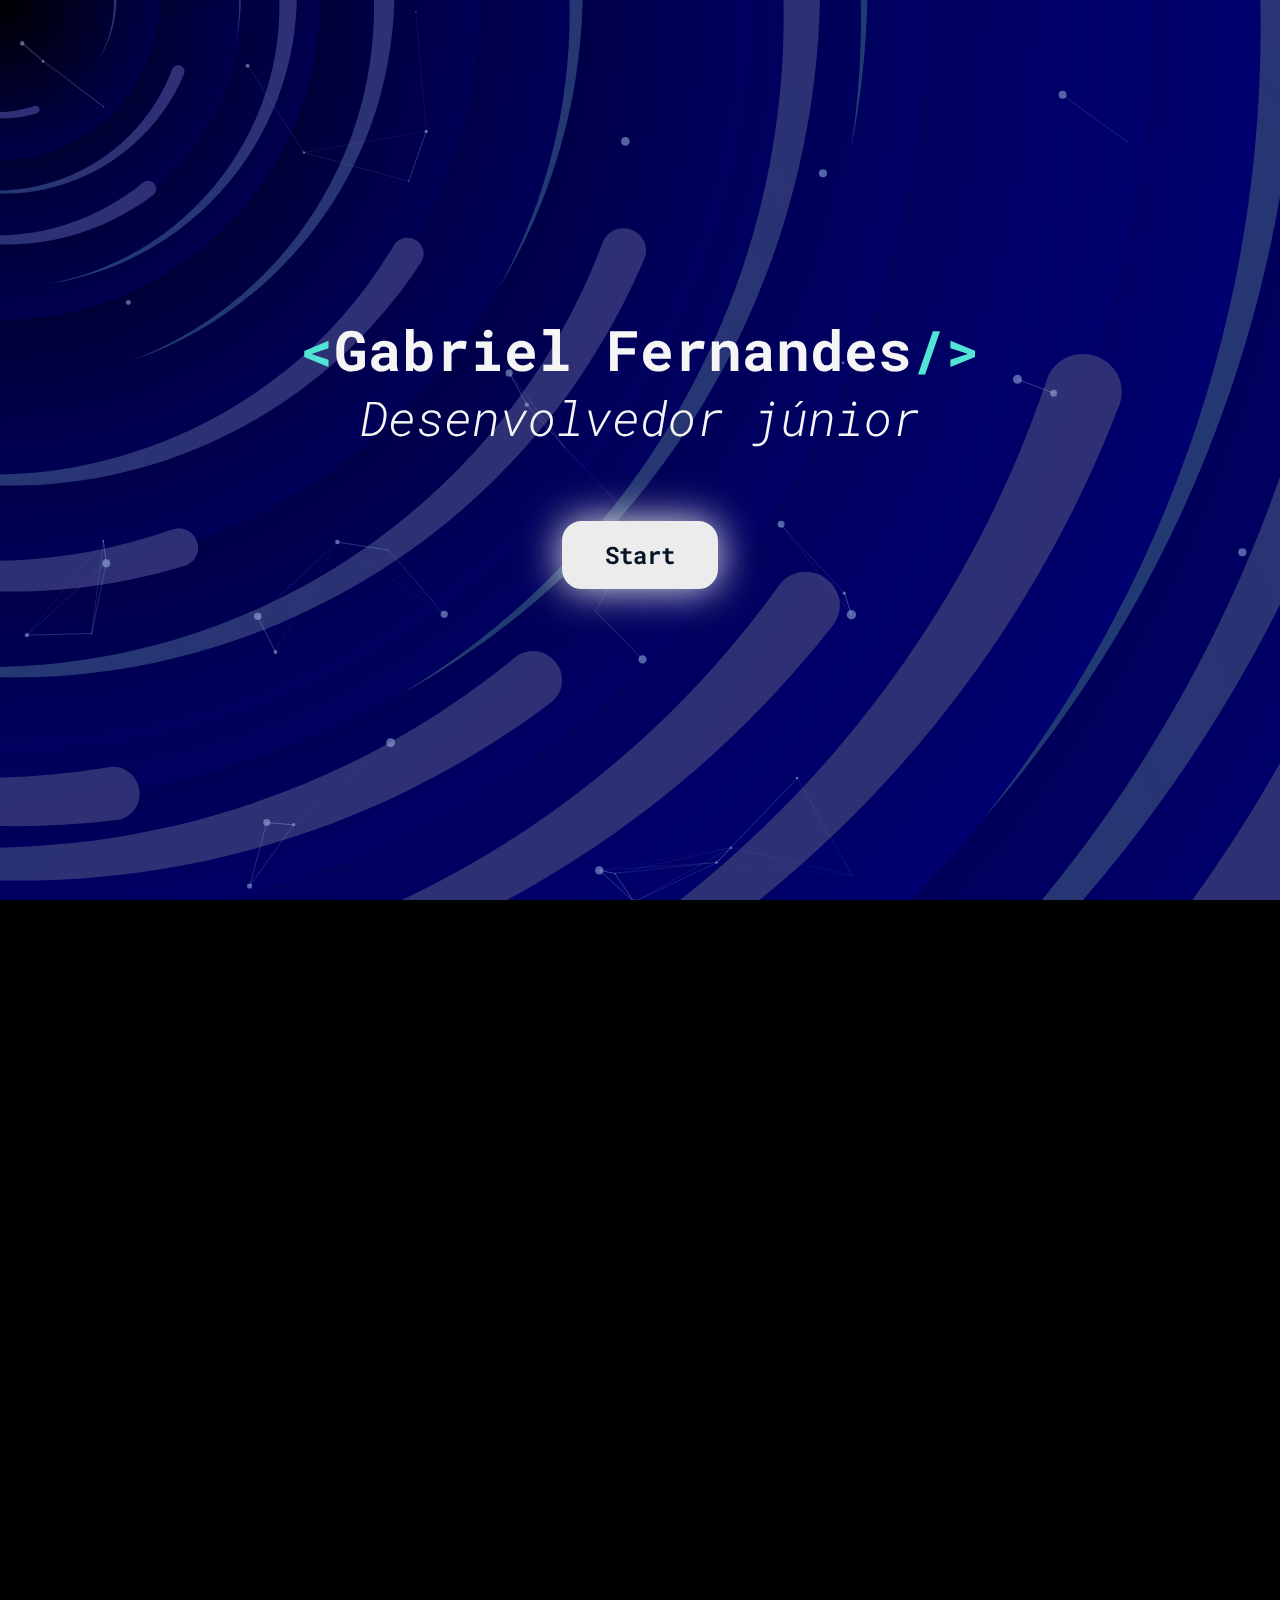
==== index.html @ 37429490 "Add files via upload" ====
<!DOCTYPE html>
<html lang="pt-BR">

<head>
  <meta charset="UTF-8" />
  <meta http-equiv="X-UA-Compatible" content="IE=edge" />
  <meta name="viewport" content="width=device-width, initial-scale=1.0" />
  <title>&lt;Gabriel /&gt;</title>

  <link rel="shortcut icon" href="./src/assets/img/me.svg" type="image/x-icon" />

  <link rel="stylesheet" href="https://cdnjs.cloudflare.com/ajax/libs/font-awesome/5.15.2/css/all.min.css"
    integrity="sha512-HK5fgLBL+xu6dm/Ii3z4xhlSUyZgTT9tuc/hSrtw6uzJOvgRr2a9jyxxT1ely+B+xFAmJKVSTbpM/CuL7qxO8w=="
    crossorigin="anonymous" />
  <link rel="preconnect" href="https://fonts.gstatic.com" />
  <link
    href="https://fonts.googleapis.com/css2?family=Roboto+Mono:ital,wght@0,100;0,200;0,300;0,400;0,500;0,600;0,700;1,100;1,200;1,300;1,400;1,500;1,600;1,700&display=swap"
    rel="stylesheet" />

  <script src="https://code.jquery.com/jquery-2.2.4.min.js"
    integrity="sha256-BbhdlvQf/xTY9gja0Dq3HiwQF8LaCRTXxZKRutelT44=" crossorigin="anonymous"></script>

  <link rel="stylesheet" href="src/css/style.css" />
  <link rel="stylesheet" href="src/css/menu.css" />
  <link rel="stylesheet" href="src/css/home.css" />
  <link rel="stylesheet" href="src/css/overview.css" />
  <link rel="stylesheet" href="src/css/projects.css" />
  <link rel="stylesheet" href="src/css/study.css" />
  <link rel="stylesheet" href="src/css/open-source.css" />
  <link rel="stylesheet" href="src/css/about.css" />
  <link rel="stylesheet" href="src/css/scroll.css" />
</head>

<body>
  <div id="particles-js"></div>

  <div class="navbar transform" id="navbar"></div>

  <div class="name-scroll transform" id="name-scroll">
    <a href="#home">
      <span class="light-green">&lt;</span>Gabriel Fernandes<span class="light-green">/&gt;</span>
    </a>
  </div>

  <a class="scroll-up hidden" href="#home" id="scroll-up">
    <i class="fas fa-chevron-up"></i>
  </a>

  <div class="menu hidden" id="menu">
    <ul>
      <li id="li-menu">
        <i class="fas fa-bars menu-icon"></i>
        <ul class="dropdown" aria-label="submenu" id="dropdown">
          <li>
            <a href="#home">Início<i class="fas fa-home"></i></a>
          </li>
          <li>
            <a href="#overview">Sobre<i class="fas fa-user-circle"></i></a>
          </li>
          <li>
            <a href="#projects">Projetos<i class="fas fa-code"></i></a>
          </li>
          <li>
            <a href="#study">Estudos<i class="fas fa-graduation-cap"></i></a>
          </li>
          <li>
            <a href="#open-source">OpenSource<i style="font-weight: bold;" class="fab fa-osi"></i></a>
          </li>
          <li>
            <a href="#about">Sobre<i class="fas fa-address-card"></i></a>
          </li>
        </ul>
      </li>
    </ul>
  </div>

  <div class="home" id="home">
    <div class="name">
      <span><span class="light-green">&lt;</span>Gabriel Fernandes<span class="light-green">/&gt;</span>
      </span>
      <span class="sub-name">Desenvolvedor <span>júnior</span></span>
    </div>

    <div class="start anime">
      <a href="#overview">
        <button><i class="fab fa-google-play"></i> Start</button>
      </a>
    </div>
  </div>

  <div class="overview" id="overview">
    <div class="title anime-opacity">
      <div class="typing typing-anime" id="typing-overview">
        <span class="white"> </span>
        <span class="magenta"></span>
        <span class="yellow">Gabriel.py</span>
      </div>
    </div>

    <div class="bar anime-opacity"></div>
    <div class="divider-overview anime-opacity"></div>

    <div class="rivaldo anime">
      <span class="chave-0">{</span>

      <span class="line">
        <span class="tab key">"nome"</span><span class="two-point">:</span>
        <span class="value">"Gabriel Fernandes"</span><span class="comma">,</span>
      </span>

      <span class="line">
        <span class="tab key">"estado"</span><span class="two-point">:</span>
        <span class="value">"Distrito Federal"</span><span class="comma">,</span>
      </span>

      <span class="line">
        <span class="tab key">"idade"</span><span class="two-point">:</span>
        <span class="number">23</span><span class="comma">,</span>
      </span>

      <span class="line">
        <span class="tab key">"email"</span><span class="two-point">:</span>
        <span class="value">"gabrielfernandes.dev@gmail.com"</span><span class="comma">,</span>
      </span>

      <span class="line">
        <span class="tab key">"github"</span><span class="two-point">:</span>
        <span class="value">"https://github.com/GabrielFernandesDEV"</span><span class="comma">,</span>
      </span>

      <!--  <span class="line">
                    <span class="tab key">"experiências"</span
                    ><span class="two-point">:</span>
                    <span class="value">"Estagiário FrontEnd - Inforplus"</span
                    ><span class="comma">,</span>
                  </span> -->

      <span class="line">
        <span class="tab key">"formação"</span><span class="two-point">:</span>
        <span class="value">"Ciencia da computação"</span><span class="comma">,</span>
      </span>

      <!--  <span class="line">
                    <span class="tab key">"medalhas_olimpíadas"</span
                    ><span class="two-point">:</span>
                    <span class="number">[</span>
                    <span class="value tooltip"
                      >"OBA"<span class="tooltiptext"
                        ><p>Olimpíada Brasileira de Astronomia e Astronáutica</p>
                        <p class="medal-gold">Dois Ouros</p></span
                      ></span
                    ><span class="comma">,</span>
                    <span class="value tooltip"
                      >"ONC"<span class="tooltiptext"
                        ><p>Olimpíada Nacional de Ciências</p>
                        <p class="medal-gold">Ouro</p></span
                      ></span
                    ><span class="comma">,</span>
                    <span class="value tooltip"
                      >"OIMSF"<span class="tooltiptext"
                        ><p>Olimpíada Internacional Matemática Sem Fronteiras</p>
                        <p class="medal-gold">Ouro</p></span
                      ></span
                    ><span class="comma">,</span>
                    <span class="value tooltip"
                      >"TDM"<span class="tooltiptext"
                        ><p>Tubarão de Matemática</p>
                        <p class="medal-silver">Prata</p></span
                      ></span> 

                    <span class="number">]</span><span class="comma">,</span>
                  </span> -->

      <span class="line">
        <span class="tab key">"stack"</span><span class="two-point">:</span>
        <span class="number">[</span>
        <span class="value">"HTML/CSS"</span><span class="comma">,</span>
        <span class="value">"JavaScript"</span><span class="comma">,</span>
        <span class="value">"Swift"</span>
        <span class="comma">,</span>
        <span class="value">"Swift UI"</span>
        <span class="comma">,</span>
        <span class="value">"Python"</span>
        <span class="number">]</span>
      </span>

      <span class="chave-1">}</span>
    </div>
  </div>

  <div class="projects" id="projects">
    <div class="divider anime-opacity">
      <span></span><span>
        <div class="title">
          <div class="typing typing-anime" id="typing-projects">
            $
            <div class="cd magenta">cd</div>
            <div class="yellow">Projetos</div>
          </div>
        </div>
      </span><span></span>
    </div>
  
    <div class="project projeto1 anime-opacity">
      <div class="article projeto1-progress">
        <div class="link">

          <a href="https://github.com/GabrielFernandesDEV" target="_blank" title="Ir para o repositório"><i
              class="fab fa-github"></i></a>
        </div>
        <div class="project-name">
          <span class="number">1.</span>Uber Clone
        </div>
        <div class="project-description">
          <ul>
            <li>
              <i class="fas fa-chevron-right"></i> Clone da Uber todas as suas funções
            </li>
            <li>
              <i class="fas fa-chevron-right"></i> Usando Firebase
            </li>
            <li>
              <div class="progress">
                <div class="progress-done" data-done="50"></div>
                <div class="progress-text">
                  <div>Swift</div>
                  <div class="percentage">50 <i class="fas fa-percentage"></i></div>
                </div>
              </div>

              <div class="progress">
                <div class="progress-done" data-done="25"></div>
                <div class="progress-text">
                  <div>SwiftUI</div>
                  <div class="percentage">25 <i class="fas fa-percentage"></i></div>
                </div>
              </div>
              <div class="progress">
                <div class="progress-done" data-done="25"></div>
                <div class="progress-text">
                  <div>Firebase</div>
                  <div class="percentage">25 <i class="fas fa-percentage"></i></div>
                </div>
              </div>

              
            </li>
          </ul>
        </div>
      </div>
      <div class="container">
        <a href="https://github.com/GabrielFernandesDEV" target="_blank" title="Ir para Projeto">
          <img src="./src/assets/img/uber.jpeg" alt="projeto1" />
          <img src="./src/assets/img/uber.jpeg" alt="projeto1" />
          <img src="./src/assets/img/uber.jpeg" alt="projeto1" />
        </a>
      </div>
    </div>

  
    <div class="divider anime-opacity">
      <span></span><span><i class="fas fa-code"></i></span><span></span>
    </div>

    <div class="project projeto2 anime-opacity">
      <div class="article projeto2-progress">
        <div class="link">
          <a href="https://github.com/GabrielFernandesDEV" target="_blank" title="Ir para o repositório"><i
              class="fab fa-github"></i></a> 
        </div>
        <div class="project-name">
          <span class="number">2.</span>Pokedex
        </div>
        <div class="project-description">
          <ul>
            <li>
              <i class="fas fa-chevron-right"></i> Pokedex Usando uma API externa
            </li>
            <li>
            <li>
              <div class="progress">
                <div class="progress-done" data-done="34"></div>
                <div class="progress-text">
                  <div>Swift</div>
                  <div class="percentage">34 <i class="fas fa-percentage"></i></div>
                </div>
              </div>

              <div class="progress">
                <div class="progress-done" data-done="33"></div>
                <div class="progress-text">
                  <div>SwiftUI</div>
                  <div class="percentage">33 <i class="fas fa-percentage"></i></div>
                </div>
              </div>

              <div class="progress">
                <div class="progress-done" data-done="32"></div>
                <div class="progress-text">
                  <div>API</div>
                  <div class="percentage">32 <i class="fas fa-percentage"></i></div>
                </div>
              </div>
            </li>
          </ul>
        </div>
      </div>

      <div class="container">
        <a href="https://github.com/GabrielFernandesDEV" target="_blank" title="Ir para projeto2"></a>
          <img src="./src/assets/img/Pokedex" alt="Pokedex" />
          <img src="./src/assets/img/Pokedex" alt="Pokedex" />
          <img src="./src/assets/img/Pokedex" alt="Pokedex" />
        </a>
      </div>
    </div>
<!--
    <div class="divider anime-opacity">
      <span></span><span><i class="fas fa-code"></i></span><span></span>
    </div>

    <div class="project gitdex anime-opacity">
      <div class="article gitdex-progress">
        <div class="link">
          <a href="https://gitdex.vercel.app" target="_blank" title="Ir para GitDex"><i
              class="fas fa-external-link-alt"></i></a>
          <a href="https://github.com/pedrorivald/gitdex" target="_blank" title="Ir para o repositório"><i
              class="fab fa-github"></i></a>
        </div>
        <div class="project-name">
          <span class="number">3.</span>GitDex 👨🏻‍💻
        </div>
        <div class="project-description anime-opacity">
          <ul>
            <li>
              <i class="fas fa-chevron-right"></i> Perfil de usuário com dados
              do GitHub
            </li>
            <li><i class="fas fa-chevron-right"></i> Angular</li>
            <li><i class="fas fa-chevron-right"></i> PWA</li>
            <li><i class="fas fa-chevron-right"></i> TypeScript</li>
            <li><i class="fas fa-chevron-right"></i> API GitHub</li>
            <li><i class="fas fa-chevron-right"></i> Gerador de QRCode</li>
            <li>
              <div class="progress">
                <div class="progress-done" data-done="49"></div>
                <div class="progress-text">
                  <div>TypeScript</div>
                  <div class="percentage">49 <i class="fas fa-percentage"></i></div>
                </div>
              </div>

              <div class="progress">
                <div class="progress-done" data-done="31"></div>
                <div class="progress-text">
                  <div>SCSS</div>
                  <div class="percentage">31 <i class="fas fa-percentage"></i></div>
                </div>
              </div>

              <div class="progress">
                <div class="progress-done" data-done="16"></div>
                <div class="progress-text">
                  <div>HTML</div>
                  <div class="percentage">16 <i class="fas fa-percentage"></i></div>
                </div>
              </div>
            </li>
          </ul>
        </div>
      </div>
      <div class="container">
        <a href="https://gitdex.vercel.app" target="_blank" title="Ir para GitDex">
          <img src="./src/assets/img/gitdex.png" alt="GitDex" />
          <img src="./src/assets/img/gitdex.png" alt="GitDex" />
          <img src="./src/assets/img/gitdex.png" alt="GitDex" />
        </a>
      </div>
    </div>
  </div> -->

  <div class="study" id="study">
    <div class="divider anime-opacity">
      <span></span><span>
        <div class="title">
          <div class="typing typing-anime" id="typing-study">
            $
            <div class="cd magenta">cd</div>
            <div class="yellow">Estudos</div>
          </div>
        </div>
      </span><span></span>
    </div>

    <div class="study-article anime">


      <div class="tech python tech-border">
        <div class="tech-title">Python</div>
        <div class="tech-description ">
          Meu foco em Python e <span>Inteligencia artificial</span>,acredito no potencia das ferramentas como
          <span>OpenCV</span> ,<span>ML</span>, <span>algorito de busca </span> e <span> mineracao de dados</span> entre
          outros
        </div>
        <div class="tech-logo">
          <img src="src/assets/img/python.png" class="Python"></i>
        </div>
      </div>


      <div class="tech JavaScript tech-border">
        <div class="tech-title">JavaScript</div>
        <div class="tech-description">
          Iniciei os estudos com o intuito de aprender sobre os <span>frameworks</span> <span>React</span> e
          <span>Node</span>
        </div>
        <div class="tech-logo">
          <img src="src/assets/img/JavaScript.ico" class="SwiftImg"></i>
        </div>
      </div>




      <div class="tech swift tech-border">
        <div class="tech-title">Swift</div>
        <div class="tech-description">
          Iniciei os estudos com o <span>com a linguagem</span> ao começo
          <span>2021</span>. Deste então já fiz diversos
          <span>projetos basicos</span> usando Swift.
        </div>
        <div class="tech-logo">
          <img src="src/assets/img/swift.png" class="SwiftImg"></i>
        </div>
      </div>





    </div>
  </div>

  <div class="open-source" id="open-source">
    <div class="divider anime-opacity">
      <span></span><span>
        <div class="title">
          <div class="typing typing-anime" id="typing-open-source">
            $
            <div class="cd magenta">cd</div>
            <div class="yellow">Open-Source</div>
          </div>
        </div>
      </span><span></span>
    </div>
<!--
    <div class="open-source-article anime">
              <div class="open-title">
                Fogo do Doom 🔥
              </div>
              <div class="open-content">
                <div class="fire">
                  <canvas id="fireCanvas"></canvas>
                  <a
                    class="btn"
                    href="https://pedrorivald.github.io/fire-rgb-canvas"
                    target="_blank"
                    title="Ir para Fogo do Doom RGB"
                  >
                    <div>Ver Projeto <i class="fas fa-external-link-alt"></i></div>
                  </a>
                </div>
                <div class="open-description">
                  Fogo do Doom foi um projeto em JavaScript inicialmente implementado
                  por
                  <a
                    href="https://www.youtube.com/channel/UCU5JicSrEM5A63jkJ2QvGYw"
                    target="_blank"
                    title="Ir para Filipe Deschamps"
                    >Filipe Deschamps</a
                  >. Após isso ele publicou um <a
                  href="https://www.youtube.com/watch?v=HCjDjsHPOco"
                  target="_blank"
                  title="Ir para o vídeo"
                  >vídeo</a
                > sobre as implementações da comunidade,
                    então fiz minha própria <a
                    href="https://github.com/pedrorivald/fire-rgb-canvas"
                    target="_blank"
                    title="Ir para projeto no Github"
                    >versão</a
                  > utilizando <span>Canvas</span> e adicionando
                    a funcionalidade de <span>RGB</span> ao fogo.
                </div>
              </div>
            </div>
          </div> -->

    <div class="about" id="about">
      <div class="divider anime-opacity">
        <span></span><span>
          <div class="title">
            <div class="typing typing-anime" id="typing-about">
              $
              <div class="cd magenta">cd</div>
              <div class="yellow">Sobre</div>
            </div>
          </div>
        </span><span></span>
      </div>


      <div class="about-article anime">
        <div class="about-contact">
          <div class="img">
            <img
              src="https://avatars.githubusercontent.com/u/49999537?s=400&u=ee005f04c8239649f82ceb31cb7aa837543f8ffb&v=4"
              alt="Gabriel" title="Gabriel" />
          </div>

          <div class="contacts">


            <div class="contact">
              <a href="https://api.whatsapp.com/send?phone=%2B5561994421470&text=" target="_blank"><i
                  class="fab fa-whatsapp"></i></a>
            </div>


            <div class="contact">
              <a href="mailto:gabrielfernandes.dev@gmail.com" target="_blank" title="Email"><i
                  class="fas fa-envelope"></i></a>
            </div>


            <div class="contact">
              <a href="https://www.linkedin.com/in/gabriel-fernandes-485308184/" title="LinkedIn" target="_blank"><i
                  class="fab fa-linkedin"></i></a>
            </div>


            <div class="contact">
              <a href="https://github.com/GabrielFernandesDEV" target="_blank" title="Github"><i
                  class="fab fa-github"></i></a>
            </div>

          </div>
        </div>
        <div class="about-text">
          <div class="text">
            <i class="fas fa-quote-left"></i> Em 2018 comecei no curso de
            <span>ciencia da computacao </span> , nesse
            momento obtive meu primeiro contato com <span>programação</span>
            gostei muito então me dedico diariamente
            aos estudos referentes a programação,usando as tecnologias
            <span>Swift</span> desenvolvimento Mobile Para Ios e <span>Python</span> para Inteligencia artificial.
            <i class="fas fa-quote-right"></i>
          </div>
        </div>
      </div>
    </div>

    <script src="src/js/particles.js"></script>
    <script src="src/js/app.js"></script>
    <script src="./src/js/scroll.js"></script>
    <script src="src/js/events.js"></script>
</body>

</html>
---- src/css/style.css ----
:root {
  --background-color: #071425; /*fundo da descriçao*/  
  --color-lightWhite: #f6f5f5;/*aprecentacao e contorno*/
  --color-black: #191622;
  --color-lightBlack: #4d4d4d;
  --color-white: #bfbfbf;
  --color-purple: #483c67;
  --color-purpleLight: #8d79ba;/*descriçao*/
  --color-red: #ff5555;
  --color-lightRed: #ff6e67;
  --color-whitescrollbar: #ececec;
  --color-LightBlue: #51e3d4;/*colchetes*/
  --color-lightwhite: #f6f5f5; /*letras*/
  --color-lightYellow: #eaf08d;
  --color-orange: #ffbb00; 
  --color-Lilas: #D480FE; /*start*/
  --color-lightMagenta: #ff92d0;
  --color-blue: #3ebbd1;
  --color-Projeto1: #ffffff;
  --color-projeto2:#ffcb05;

}

* {
  padding: 0;
  margin: 0;
  box-sizing: border-box;
  font-family: "Roboto Mono", monospace;
}

html {
  scroll-behavior: smooth;
  scrollbar-color: var(--color-whitescrollbar) #333333;
}

body {
  width: 100%;
  height: 100vh;
  background-color: #000000;
  background-image: url("data:image/svg+xml,<svg xmlns='http://www.w3.org/2000/svg' viewBox='0 0 2000 1500'><defs><radialGradient id='a' gradientUnits='objectBoundingBox'><stop offset='0' stop-color='%a'/><stop offset='1' stop-color='%23000088'/></radialGradient><linearGradient id='b' gradientUnits='userSpaceOnUse' x1='0' y1='750' x2='1550' y2='750'><stop offset='0' stop-color='%231e3c72'/><stop offset='1' stop-color='%232F2F75'/></linearGradient><path id='s' fill='url(%23b)' d='M1549.2 51.6c-5.4 99.1-20.2 197.6-44.2 293.6c-24.1 96-57.4 189.4-99.3 278.6c-41.9 89.2-92.4 174.1-150.3 253.3c-58 79.2-123.4 152.6-195.1 219c-71.7 66.4-149.6 125.8-232.2 177.2c-82.7 51.4-170.1 94.7-260.7 129.1c-90.6 34.4-184.4 60-279.5 76.3C192.6 1495 96.1 1502 0 1500c96.1-2.1 191.8-13.3 285.4-33.6c93.6-20.2 185-49.5 272.5-87.2c87.6-37.7 171.3-83.8 249.6-137.3c78.4-53.5 151.5-114.5 217.9-181.7c66.5-67.2 126.4-140.7 178.6-218.9c52.3-78.3 96.9-161.4 133-247.9c36.1-86.5 63.8-176.2 82.6-267.6c18.8-91.4 28.6-184.4 29.6-277.4c0.3-27.6 23.2-48.7 50.8-48.4s49.5 21.8 49.2 49.5c0 0.7 0 1.3-0.1 2L1549.2 51.6z'/><g id='g'><use href='%23s' transform='scale(0.12) rotate(60)'/><use href='%23s' transform='scale(0.2) rotate(10)'/><use href='%23s' transform='scale(0.25) rotate(40)'/><use href='%23s' transform='scale(0.3) rotate(-20)'/><use href='%23s' transform='scale(0.4) rotate(-30)'/><use href='%23s' transform='scale(0.5) rotate(20)'/><use href='%23s' transform='scale(0.6) rotate(60)'/><use href='%23s' transform='scale(0.7) rotate(10)'/><use href='%23s' transform='scale(0.835) rotate(-40)'/><use href='%23s' transform='scale(0.9) rotate(40)'/><use href='%23s' transform='scale(1.05) rotate(25)'/><use href='%23s' transform='scale(1.2) rotate(8)'/><use href='%23s' transform='scale(1.333) rotate(-60)'/><use href='%23s' transform='scale(1.45) rotate(-30)'/><use href='%23s' transform='scale(1.6) rotate(10)'/></g></defs><g ><g transform=''><circle fill='url(%23a)' r='3000'/><g opacity='0.5'><circle fill='url(%23a)' r='2000'/><circle fill='url(%23a)' r='1800'/><circle fill='url(%23a)' r='1700'/><circle fill='url(%23a)' r='1651'/><circle fill='url(%23a)' r='1450'/><circle fill='url(%23a)' r='1250'/><circle fill='url(%23a)' r='1175'/><circle fill='url(%23a)' r='900'/><circle fill='url(%23a)' r='750'/><circle fill='url(%23a)' r='500'/><circle fill='url(%23a)' r='380'/><circle fill='url(%23a)' r='250'/></g><g transform=''><use href='%23g' transform='rotate(10)'/><use href='%23g' transform='rotate(120)'/><use href='%23g' transform='rotate(240)'/></g><circle fill-opacity='0' fill='url(%23a)' r='3000'/></g></g></svg>");
  background-attachment: fixed;
  background-size: cover;
  cursor: url(../assets/img/dry-clean.png), auto;
}



body::-webkit-scrollbar {
  background-color: #333;
  width: 8px;
}

body::-webkit-scrollbar-thumb {
  border-radius: 10px;
  background-color: var(--color-whitescrollbar);
}

body::-webkit-scrollbar-thumb:hover {
  background-color: var(--color-Lilas);
}

#particles-js {
  position: fixed;
  width: 100%;
  height: 100%;
  z-index: -1;
 /* background-color: #070d59 */
  
  
  

}

.bar {
  width: 3px;
  height: 100%;
  background-color: var(--color-whitescrollbar);
  transition: all 0.3s;
}

.divider {
  display: flex;
  align-items: center;
  text-align: center;
  width: 75%;
  transition: all 0.3s;
}

.divider span {
  height: 3px;
}

.divider span:first-child,
.divider span:last-child {
  width: 50%;
  background-size: 100% 2px;
  background-repeat: no-repeat;
}

.divider span:first-child {
  background-image: linear-gradient(90deg, transparent, var(--color-whitescrollbar));
}

.divider span:nth-child(2) {
  display: flex;
  justify-content: center;
  align-items: center;
  color: var(--color-whitescrollbar);
  padding: 0px 10px 0px 10px;
}

.divider span:last-child {
  background-image: linear-gradient(90deg, var(--color-whitescrollbar), transparent);
}

.magenta {
  color: var(--color-Lilas);
}

.orange {
  color: var(--color-orange);
}

.white {
  color: var(--color-lightWhite);
}

.yellow {
  color: var( --color-lightwhite);
}

.light-green {
  color: var(--color-LightBlue);
}

.tooltip {
  position: relative;
  display: inline-block;
}

.tooltip .tooltiptext {
  visibility: hidden;
  background-color: var(--color-lightWhite);
  color: var(--background-color);
  text-align: center;
  border-radius: 6px;
  padding: 15px;
  position: absolute;
  z-index: 1;
  bottom: 125%;
  left: -150%;
  margin-left: -60px;
  opacity: 0;
  transition: opacity 0.3s;
  font-size: 1.3rem;
}

.tooltip .tooltiptext p {
  text-align: center;
}

.tooltip:hover .tooltiptext {
  visibility: visible;
  opacity: 1;
}

.progress {
	background-color: rgba(0, 0, 0, 0.4);
	border-radius: 20px;
	position: relative;
	margin: 10px 0;
	height: 20px;
	width: 100%;
}

.progress-done {
  position: absolute;
	border-radius: 20px;
	display: flex;
	align-items: center;
	justify-content: center;
	height: 100%;
	width: 100%;
	transition: 0.5s ease 0.3s;
}

.progress-text {
  position: absolute;
  width: 100%;
  padding-left: 15px;
  padding-right: 15px;
  font-size: 0.9rem;
  font-weight: bold;
  display: flex;
  justify-content: space-between;
}

@media screen and (max-width: 920px) {
  .tooltip .tooltiptext {
    left: 0%;
  }
}

@media screen and (max-width: 620px) {
  .tooltip .tooltiptext {
    font-size: 1rem;
  }
}

@media screen and (max-width: 420px) {
  .tooltip .tooltiptext {
    font-size: 0.9rem;
  }
}
---- src/css/menu.css ----
.menu {
  position: fixed;
  top: 2px;
  right: 15px;
  background: transparent;
  z-index: 100;
  transition: all 0.3s;
}

.menu ul {
  list-style: none;
}

.menu li {
  display: block;
  float: right;
  padding: 1rem;
  position: relative;
  text-decoration: none;
  transition-duration: 0.5s;
  cursor: pointer;
}

.menu-icon {
  font-size: 1.6rem;
  color: var(--color-whitescrollbar);
}

.menu-icon-click, .menu-icon:hover {
  color: var(--color-Lilas);
}
  
.menu ul li ul li a {
  width: 100%;
  height: 100%;
  color: var(--color-lightWhite);
  font-weight: bold;
  display: flex;
  justify-content: space-between;
  align-items: center;
  text-decoration: none;
}

.menu ul li ul li a i {
  color: var( --color-lightwhite);
}

.dropdown {
  background-color: var(--background-color);
  box-shadow: var(--color-black) 0px 3px 8px;
  border-radius: 15px;
  visibility: hidden;
  opacity: 0;
  min-width: 175px;
  position: absolute;
  margin-top: 1rem;
  right: 0;
  display: none;
}
.menu ul li ul li {
  width: 100%;
  height: 100%;
  text-align: center;
}

.menu ul li ul li:hover {
  border-radius: 15px;
  background-color: rgba(0, 0, 0, 0.2);
}

.menu ul li ul li:hover a i {
  color: var(--color-Lilas);
}

.dropdown-click {
  visibility: visible;
  opacity: 1;
  display: block;
}
---- src/css/home.css ----
.home {
  width: 100%;
  height: 100%;
  display: flex;
  flex-direction: column;
  justify-content: center;
  align-items: center;
}

.home .name {
  padding-bottom: 8vh;
  font-size: 3.5rem;
  font-weight: bold;
  color: var(--color-lightWhite);
  text-align: center;

  display: flex;
  flex-direction: column;

  overflow: hidden;
  white-space: nowrap;
  margin: 0 auto;
  animation: typing 3.5s steps(40, end);
}

.sub-name {
  font-weight: 300;
  font-size: 3rem;
  font-style: italic;
}

@keyframes typing {
  from {
    width: 0;
  }
  to {
    width: 100%;
  }
}

.home .start {
  background-color: none;
}

.home .start button {
  outline: none;
  border: none;
  padding: 15px 40px 15px 40px;
  font-size: 1.5rem;
  font-weight: bold;
  border-radius: 20px;
  cursor: pointer;
  border: 3px solid var(--color-whitescrollbar);
  transition: .5s;
  background-color: var(--color-whitescrollbar);
  box-shadow: 0 0 40px var(--color-whitescrollbar);
  color: var(--background-color);
}

.home .start button:hover {
  background-color: var(--color-Lilas);
  box-shadow: 0 0 40px var(--color-Lilas);
  border: 3px solid var(--color-Lilas);
}

.home .start button .fa-google-play {
  color: var(--color-Lilas);
}

.home .start button:hover .fa-google-play {
  color: var(--color-whitescrollbar);
}

.home .start button .fa-google-play {
  font-size: 1.1rem;
}

@media screen and (max-width: 720px) {
  .home .name {
    font-size: 2.8rem;
  }

  .sub-name {
    font-size: 2.2rem;
  }
}

@media screen and (max-width: 620px) {
  .home .name {
    font-size: 2.5rem;
  }

  .sub-name {
    font-size: 1.9rem;
  }

  .home .start button {
    padding: 12px 30px 12px 30px;
    font-size: 1.3rem;
  }
}

@media screen and (max-width: 420px) {
  .home .name {
    font-size: 2rem;
  }

  .sub-name {
    font-size: 1.6rem;
  }

  .home .start button {
    padding: 10px 25px 10px 25px;
    font-size: 1.1rem;
  }
}

@media screen and (max-width: 360px) {
  .home .name {
    font-size: 1.7rem;
  }

  .sub-name {
    font-size: 1.3rem;
  }

  .home .start button {
    padding: 8px 21px 8px 21px;
    font-size: 1rem;
  }
}
---- src/css/overview.css ----
.overview {
  overflow: hidden;
  width: 100%;
  height: 100%;
  padding: 0px 25px 0px 25px;
  display: flex;
  flex-direction: column;
  justify-content: center;
  align-items: center;
}

.overview .bar {
  height: 15vh;
}

.overview .title {
  width: 350px;
  padding: 15px 40px 15px 40px;
  background-color: var(--background-color);
  border-radius: 20px;
  font-size: 1.5rem;
  border: 3px solid var(--color-whitescrollbar);
  color: var(--color-lightWhite);
  font-weight: bold;
  transition: all 0.3s;
}

.rivaldo {
  border-radius: 40px;
  background-color: var(--background-color);
  box-shadow: var(--color-black) 0px 3px 8px;
  padding: 25px;
  display: flex;
  flex-direction: column;
  justify-content: space-around;
}

.rivaldo span {
  font-size: 1.4rem;
  font-weight: 500;
  padding: 5px 0px 5px 0px;
}

.chave-0 {
  color: var(--color-orange);
}

.chave-1 {
  color: var(--color-orange);
}
.rivaldo .line {
  padding-left: 30px;
}

.key {
  color: var(--color-purpleLight);
}

.two-point {
  color: var(--color-Lilas);
}

.value {
  color: var( --color-lightwhite);
}

.medal-gold {
  color: var(--color-orange);
}

.medal-silver {
  color: var(--color-lightBlack);
}

.overview .tooltip {
  text-decoration: underline;
}

.overview .tooltip:hover {
  color: var(--color-Lilas);
}

.comma {
  color: var(--color-lightWhite);
}

.number {
  color: var(--color-blue);
}

.divider-overview {
  background-color: var(--color-whitescrollbar);
  height: 3px;
  width: 100px;
  transition: all 0.3s;
}

@media screen and (max-width: 820px) {
  .rivaldo span {
    font-size: 1.2rem;
  }
}

@media screen and (max-width: 720px) {
  .rivaldo span {
    font-size: 1rem;
  }

  .overview .title {
    font-size: 1.3rem;
    width: 315px;
  }
}

@media screen and (max-width: 620px) {
  .rivaldo span {
    font-size: 0.9rem;
  }

  .overview .title {
    font-size: 1.1rem;
    width: 280px;
  }
}

@media screen and (max-width: 420px) {
  .rivaldo span {
    font-size: 0.8rem;
  }

  .overview .title {
    font-size: 1rem;
    width: 262px;
  }
}

@media screen and (max-width: 360px) {
  .rivaldo span {
    font-size: 0.7rem;
  }

  .overview .title {
    font-size: 0.9rem;
    width: 245px;
  }
}
---- src/css/projects.css ----
.projects {
  width: 100%;
  margin-top: 15vh;
  display: flex;
  flex-direction: column;
  justify-content: center;
  align-items: center;
}

.projects .title {
  width: 250px;
  display: flex;
  justify-content: flex-start;
  padding: 15px 30px 15px 30px;
  background-color: var(--background-color);
  border-radius: 20px;
  font-size: 1.5rem;
  border: 3px solid var(--color-whitescrollbar);
  color: var(--color-lightWhite);
  font-weight: bold;
}

.projects .title > div {
  width: 100%;
  display: flex;
}

.projects .title .cd {
  padding: 0px 10px 0px 10px;
}

.projects .project {
  width: 100%;
  height: 80%;
  display: flex;
  justify-content: space-evenly;
  align-items: center;
}

.article .link {
  position: absolute;
  align-self: flex-end;
}

.article .link a {
  text-decoration: none;
  color: var(--color-Lilas);
}

.article .link a:hover {
  text-decoration: none;
  color: var(--color-whitescrollbar);
}

.article .project-name {
  text-align: left;
  font-size: 1.5rem;
  color: var(--color-lightWhite);
  font-weight: bold;
  padding-bottom: 25px;
}

.article {
  display: flex;
  flex-direction: column;
  padding: 25px;
  background-color: var(--background-color);
  border-radius: 20px;
  box-shadow: var(--color-black) 0px 3px 8px;
  transition: .5s;
}

.article .project-description ul li i{
  color: var(--color-whitescrollbar);
}
/* sombra color  */
.projeto1 .article:hover {
  box-shadow: var( --color-lightwhite) 0px 3px 8px;
}

.projeto2 .article:hover {
  box-shadow: var(--color-projeto2) 0px 3px 8px;
}

.gitdex .article:hover {
  box-shadow: #183268 0px 3px 8px;
}

.projeto1 .progress-done { background: var(--color-lightwhite); }
.projeto2 .progress-done { background: var(--color-projeto2); }
.gitdex .progress-done { background: #183268; }

.projeto1 .progress-text .percentage, .projeto1 .progress-text .percentage i {
  color: var( --color-lightwhite);
}

.projeto2 .progress-text .percentage, .projeto2 .progress-text .percentage i {
  color: var(--color-projeto2);
}

.gitdex .progress-text .percentage, .gitdex .progress-text .percentage i {
  color: #355caf;
}

.projeto1 .progress-text { color: var(--background-color);}
.projeto2 .progress-text { color: var(--background-color); }
.gitdex .progress-text { color: var(--color-lightWhite); }

.article .project-name .number {
  color: var(--color-whitescrollbar);
}

.article .project-description ul li{
  list-style: none;
  color: var(--color-lightWhite);
  font-weight: 400;
  font-size: 1.2rem;
}

.project .container {
  position: relative;
  width: 360px;
  height: 640px;
  opacity: 0.8;
  transform: rotate(-30deg) skew(25deg) scale(.7);
  transition: 0.5s;
  border-radius: 15px;
  cursor: pointer;
}

.projeto1 .container {
  background: var( --color-Projeto1);
  box-shadow: 0 0 40px var( --color-Projeto1 );
}

.projeto2 .container {
  background: var(--color-projeto2);
  box-shadow: 0 0 40px var(--color-projeto2);
}

.gitdex .container {
  background: #183268;
  box-shadow: 0 0 40px #183268;
}

.container a {
  text-decoration: none;
}

.container img {
  position: absolute;
  width: 100%;
  transition: 0.5s;
  border-radius: 15px;
}

.container:hover img:nth-child(3) {
  transform: translate(60px, -60px);
  opacity: 1;
}

.container:hover img:nth-child(2) {
  transform: translate(40px, -40px);
  opacity: .75;
}

.container:hover img:nth-child(1) {
  transform: translate(20px, -20px);
  opacity: .5;
}

@media screen and (max-width: 1380px) {
  .project .container {
    transform: rotate(-30deg) skew(25deg) scale(.65) ;
  }
}

@media screen and (max-width: 1240px) {
  .project .container {
    transform: rotate(-30deg) skew(25deg) scale(.52);
  }

  .article {
    transform: scale(0.9);
  }
}

@media screen and (max-width: 1065px) {
  .project .container {
    transform: rotate(-30deg) skew(25deg) scale(.47);
  }

  .article {
    transform: scale(0.8);
  }
}

@media screen and (max-width: 1000px) { 
  .projects .project {
    flex-direction: column;
    justify-content: center;
    align-items: center;
  }

  .project .container {
    transform: rotate(-30deg) skew(25deg) scale(.75) translateX(-5%) translateY(5%);
  }

  .article {
    transform: scale(1) translateY(25%);
    padding-left: 40px;
    padding-right: 40px;
  }
}

@media screen and (max-width: 720px) {
  .projects .title {
    font-size: 1.3rem;
    width: 225px;
  }

  .project .container {
    transform: rotate(-30deg) skew(25deg) scale(.65) translateX(-5%) translateY(5%);
  }
}

@media screen and (max-width: 620px) {
  .projects .title {
    font-size: 1.1rem;
    width: 200px;
  }

  .project .container {
    transform: rotate(-30deg) skew(25deg) scale(.55) translateX(-5%) translateY(3%);
  }
}

@media screen and (max-width: 520px) {
  .project .container {
    transform: scale(.75) translateY(5%);
  }

  .article {
    transform: scale(0.9) translateY(25%);
    padding: 20px
  }

  .article .project-description ul li {
    font-size: 1rem;
  }

  .container:hover {
    transform: scale(.75) translateY(5%) translateX(-5%);
  }

  .container:hover img:nth-child(3) {
    transform: translate(45px, -45px);
    opacity: 1;
  }
  
  .container:hover img:nth-child(2) {
    transform: translate(30px, -30px);
    opacity: .75;
  }
  
  .container:hover img:nth-child(1) {
    transform: translate(15px, -15px);
    opacity: .5;
  }
}

@media screen and (max-width: 420px) {
  .projects .title {
    font-size: 1rem;
    width: 192px;
  }

  .article {
    transform: scale(0.9) translateY(20%);
  }

  .article .project-description ul li {
    font-size: 1rem;
  }
}

@media screen and (max-width: 360px) {
  .projects .title {
    font-size: 0.9rem;
    width: 180px;
  }
}
---- src/css/study.css ----
.study {
  overflow: hidden;
  width: 100%;
  margin-top: 15vh;
  display: flex;
  flex-direction: column;
  justify-content: space-between;
  align-items: center;
}

.study .divider {
  margin-top: 10vh;
}

.study .title {
  width: 230px;
  display: flex;
  justify-content: flex-start;
  padding: 15px 30px 15px 30px;
  background-color: var(--background-color);
  border-radius: 20px;
  font-size: 1.5rem;
  border: 3px solid var(--color-whitescrollbar);
  color: var(--color-lightWhite);
  font-weight: bold;
}

.study .title > div {
  width: 100%;
  display: flex;
}

.study .title .cd {
  padding: 0px 10px 0px 10px;
}

.study-article {
  margin-top: 12vh;
  height: 90%;
  width: 80%;
  display: flex;
  justify-content: space-around;
  padding: 30px;
  background-color: var(--background-color);
  border-radius: 40px;
  transition: .5s;
}

 
.study-article .tech-border.JavaScript,.swift {
  border-left: 2px solid var(--color-Lilas);
}

.study-article .tech {
  width: 50%;
  height: 100%;
  display: flex;
  flex-direction: column;
  justify-content: center;
  align-items: center;
  padding: 20px;
}

.tech .tech-title {
  font-size: 2rem;
  font-weight: bold;
  color: var(--color-lightWhite);
}

.tech-description {
  padding: 20px;
  color: var(--color-lightWhite);
  font-size: 1.3rem;
  font-weight: 400;
  text-align: center;
}

.tech-description i {
  color: var(--color-whitescrollbar);
}

.swift .tech-description span {
  color: #E54E39;
}

.python .tech-description span {
  color: #3878A9;
}
.JavaScript .tech-description span{
  color: yellow;

}

.tech-description span:hover, .node .tech-description span a:hover {
  color: #b19cd9;
}



@media screen and (max-width: 950px) {
  .study-article {
    flex-direction: column;
    justify-content: space-around;
    align-items: center;
  }

  .study-article .tech {
    width: 90%;
  }
  
  .study-article .tech-border.JavaScript,.swift {
    border-left: none;
    border-top: 2px solid var(--color-Lilas);
  }
}

@media screen and (max-width: 820px) {
  .study-article {
    height: 80%;
    width: 85%;
    flex-direction: column;
    align-items: space-around;
  }

  .tech-logo {
    font-size: 7rem;
  }
}

@media screen and (max-width: 720px) {
  .study .title {
    font-size: 1.3rem;
    width: 210px;
  }

  .tech-logo {
    font-size: 6rem;
  }
}

@media screen and (max-width: 620px) {
  .study .title {
    font-size: 1.1rem;
    width: 190px;
  }

  .tech-description {
    font-size: 1.2rem
  }

  .study-article .tech {
    width: 95%;
    padding: 20px 0px 20px 0px;
  }

  .tech-logo {
    font-size: 5rem;
  }
}

@media screen and (max-width: 420px) {
  .tech-description {
    font-size: 1.1rem;
    padding: 15px 0px 15px 0px;
  }

  .study .title {
    font-size: 1rem;
    width: 184px;
  }

  .study-article .tech {
    width: 100%;
    padding: 20px 0px 20px 0px;
  }
}

@media screen and (max-width: 360px) {
  .study .title {
    font-size: 0.9rem;
    width: 175px;
  }
}
---- src/css/open-source.css ----
.open-source {
  overflow: hidden;
  width: 100%;
  margin-top: 15vh;
  display: flex;
  flex-direction: column;
  justify-content: space-between;
  align-items: center;
}

.open-source .divider {
  margin-top: 10vh;
}

.open-source .title {
  width: 290px;
  display: flex;
  justify-content: flex-start;
  padding: 15px 30px 15px 30px;
  background-color: var(--background-color);
  border-radius: 20px;
  font-size: 1.5rem;
  border: 3px solid var(--color-whitescrollbar);
  color: var(--color-lightWhite);
  font-weight: bold;
}

.open-source .title > div {
  width: 100%;
  display: flex;
}

.open-source .title .cd {
  padding: 0px 10px 0px 10px;
}

.open-source-article {
  margin-top: 12vh;
  height: 90%;
  width: 80%;
  display: flex;
  flex-direction: column;
  align-items: center;
  padding: 30px;
  background-color: var(--background-color);
  border-radius: 40px;
  transition: 0.5s;
}

.open-title {
  width: 100%;
  display: flex;
  justify-content: center;
  align-items: center;
  font-size: 2rem;
  font-weight: bold;
  color: var(--color-lightWhite);
}

.open-content {
  display: flex;
  justify-content: center;
  align-items: center;
  padding: 20px;
}

.open-content .fire {
  display: flex;
  flex-direction: column;
  justify-content: center;
  align-items: center;
}

.fire .btn {
  text-decoration: none;
  cursor: url(../assets/img/fire.png), default !important;
}

.fire .btn div {
  color: var(--background-color);
  font-size: 1rem;
  font-weight: bold;
  display: flex;
  align-items: center;
  justify-content: center;
  padding: 15px;
  border-radius: 20px;
  background: linear-gradient(-90deg, #ee7752, #fcdb23);
  box-shadow: 0 0 25px #fcc923;
}

.fire .btn div i {
  padding-left: 8px;
}

.fire .btn div:hover {
  background: linear-gradient(-90deg, #fcdb23, #ee7752);
}

#fireCanvas {
  border-radius: 7px;
  display: block;
  margin: 25px;
  width: 240px;
  image-rendering: pixelated;
}

.open-description {
  text-align: center;
  font-size: 1.3rem;
  color: var(--color-lightWhite);
}

.open-description a {
  cursor: url(../assets/img/fire.png), default !important;
  color: #ee7752;
}

.open-description span {
  color: #ee7752;
}

.open-description span:hover, .open-description a:hover {
  color: var(---color-lightwhite);
}

@media screen and (max-width: 1060px) {
  .open-description {
    font-size: 1.2rem;
  }
}

@media screen and (max-width: 1000px) {
  .open-description {
    font-size: 1.1rem;
  }
}

@media screen and (max-width: 950px) {
  .open-content {
    flex-direction: column;
  }

  .open-source-article {
    flex-direction: column;
    justify-content: space-around;
    align-items: center;
  }

  .open-description {
    padding-top: 30px;
    width: 75%;
  }

  .open-title {
    font-size: 1.9rem;
  }
}

@media screen and (max-width: 820px) {
  .open-source-article {
    height: 80%;
    width: 85%;
    flex-direction: column;
    align-items: space-around;
  }

  .open-title {
    font-size: 1.7rem;
  }
}

@media screen and (max-width: 720px) {
  .open-source .title {
    font-size: 1.3rem;
    width: 264px;
  }

  .open-description {
    width: 85%;
  }
}

@media screen and (max-width: 620px) {
  .open-source .title {
    font-size: 1.1rem;
    width: 237px;
  }

  .open-description {
    font-size: 1rem;
    width: 100%;
  }

  .open-title {
    font-size: 1.5rem;
  }
}

@media screen and (max-width: 420px) {
  .open-source .title {
    font-size: 1rem;
    width: 220px;
  }

  .fire .btn div {
    font-size: 0.9;
    padding: 8px;
  }

  .open-description {
    font-size: 0.9rem;
    padding: 5px;
    padding-top: 25px;
  }

  #fireCanvas {
    width: 200px;
  }

  .open-title {
    font-size: 1.4rem;
  }
}

@media screen and (max-width: 360px) {
  .open-source .title {
    font-size: 0.9rem;
    width: 210px;
  }

  .open-description {
    font-size: 0.8rem;
    text-align: center;
  }

  .open-title {
    font-size: 1.3rem;
  }
}
---- src/css/about.css ----
.about {
  overflow: hidden;
  width: 100%;
  height: 100vh;
  margin-top: 15vh;
  display: flex;
  flex-direction: column;
  justify-content: space-around;
  align-items: center;
}

.about .title {
  width: 205px;
  display: flex;
  justify-content: flex-start;
  padding: 15px 30px 15px 30px;
  background-color: var(--background-color);
  border-radius: 20px;
  font-size: 1.5rem;
  border: 3px solid var(--color-whitescrollbar);
  color: var(--color-lightWhite);
  font-weight: bold;
}

.about .title > div {
  width: 100%;
  display: flex;
}

.about .title .cd {
  padding: 0px 10px 0px 10px;
}

.about-article {
  height: 60%;
  width: 80%;
  display: flex;
  justify-content: space-around;
  padding: 30px;
  background-color: var(--background-color);
  border-radius: 40px;
  transition: .5s;
}

.about-contact {
  width: 40%;
  display: flex;
  flex-direction: column;
  align-items: center;
  justify-content: center;
}

.about-contact .img {
  width: 50%;
}

.about-contact img {
  width: 100%;
  border: 3px solid var(--color-lightwhite);
  border-radius: 50%;
}

.about-contact img:hover {
  border: 3px solid var(--color-Lilas);
}

.about-contact .contacts {
  width: 80%;
  padding: 4px 0px 4px 0px;
  display: flex;
  justify-content: center;
  align-items: center;
  margin-top: 20px;
  background-color: var(--color-lightwhite);
  border-radius: 15px;
}

.contacts .contact { 
  display: flex;
  justify-content: center;
  align-items: center;
  padding: 4px;
}

.contacts .contact a {
  display: flex;
  justify-content: center;
  align-items: center;
  text-decoration: none;
  font-size: 2rem;
  color: var(--color-blue);
}

.contacts .contact a:hover i {
  color: var(--color-Lilas);
}

.about-text {
  width: 60%;
  display: flex;
  justify-content: center;
  align-items: center;
  padding: 40px;
}

.about-text .text {
  color: var(--color-lightwhite);
  font-size: 1.3rem;
  font-weight: 400;
  text-align: center;
}

.about-text .text i {
  color: var(--color-whitescrollbar);
}

.about-text .text span {
  color: var(--color-Lilas);
}

.about-text .text span:hover {
  color: #b19cd9;

}

.contact .fa-github {
  color: #333333;
}

.contact .fa-envelope {
  color: var(--color-red);
}

.contact .fa-linkedin {
  color: #2764AC;
}

.contact .fa-whatsapp{
  color:#74C859
}

@media screen and (max-width: 1000px) {
  .contacts {
    width: 100%;
  }

  .contacts .contact a {
    font-size: 1.8rem;
  }

  .contacts .contact a svg {
    width: 1.8rem;
    height: 1.8rem;
  }

  .about-text .text {
    font-size: 1.1rem;
  }
}

@media screen and (max-width: 820px) {
  .about-article {
    height: 80%;
    width: 85%;
    flex-direction: column;
    align-items: space-around;
  }

  .about-contact {
    width: 100%;
    padding: 10px;
  }

  .about-contact .img {
    display: flex;
    justify-content: center;
  }

  .about-contact img {
    width: 60%;
  }

  .about-text {
    width: 100%;
  }
}

@media screen and (max-width: 720px) {
  .about .title {
    font-size: 1.3rem;
    width: 190px;
  }
}

@media screen and (max-width: 620px) {
  .about .title {
    font-size: 1.1rem;
    width: 170px;
  }

  .about-text {
    padding: 5px 20px 20px 20px;
  }

  .contacts .contact a {
    font-size: 1.6rem;
  }

  .about-text .text {
    font-size: 1rem;
  }
}

@media screen and (max-width: 520px) {
  .contacts .contact a {
    font-size: 1.4rem;
  }

  .about-text .text {
    font-size: 0.9rem;
  }

  .about-contact .img {
    width: 75%;
  }

  .about-text {
    padding: 20px 10px 20px 10px;
  }
}

@media screen and (max-width: 420px) {
  .about .title {
    font-size: 1rem;
    width: 165px;
  }

  .contacts .contact a {
    font-size: 1.3rem;
  }

  .about-contact .img {
    width: 85%;
  }

  .about-text .text {
    font-size: 0.8rem;
  }
}

@media screen and (max-width: 360px) {
  .about .title {
    font-size: 0.9rem;
    width: 155px;
  }
}
---- src/css/scroll.css ----
.navbar {
  position: fixed;
  z-index: 10;
  height: 60px;
  width: 100%;
  background: rgba(10, 5, 24, 0.9);
  transition: all 0.4s;
}

.transform {
  transform: translateY(-150%);
}

.name-scroll {
  position: fixed;
  top: 15px;
  left: 20px;
  background: transparent;
  z-index: 100;
  font-size: 1.3rem;
  font-weight: bold;
  transition: all 0.4s;
}

.name-scroll a {
  color: var(--color-lightWhite);
  text-decoration: none;
}

.name-scroll span {
  padding: 0px 2px 0px 2px;
}

.hidden {
  opacity: 0;
}

.scroll .anime {
	opacity: 0;
  transform: translateX(-100vw);
}

.scroll .anime-init {
  opacity: 1;
  transform: translateX(0px);
  transition: 1s all ease;
}

.scroll .anime-opacity {
	opacity: 0;
}

.scroll .init-opacity {
  opacity: 1;
  transition: 1s all ease;
}

.scroll .typing-anime {
  animation: none;
	visibility: hidden;
}

.scroll .typing-init {
	visibility: visible;
  border: none;
	overflow: hidden;
  white-space: nowrap;
  animation: title-typing 2.5s steps(30, end);
}

@keyframes title-typing {
  from {
    border-right: .15em solid var(--color-lightWhite);
    width: 0px;
  }
  to {
    width: 200%;
  }
}

.scroll-up {
  text-decoration: none;
  position: fixed;
  z-index: 100;
  bottom: 20px;
  right: 20px;
  display: flex;
  justify-content: center;
  align-items: center;
  width: 30px;
  height: 30px;
  padding: 20px;
  border-radius: 50%;
  background-color: var(--color-whitescrollbar);
  transition: all 0.3s;
}

.scroll-up:hover {
  background-color: var(--color-lightWhite);
}

.scroll-up:hover i {
  color: var(--color-whitescrollbar);
}

.scroll-up i {
  font-size: 2rem;
  color: var(--background-color);
}
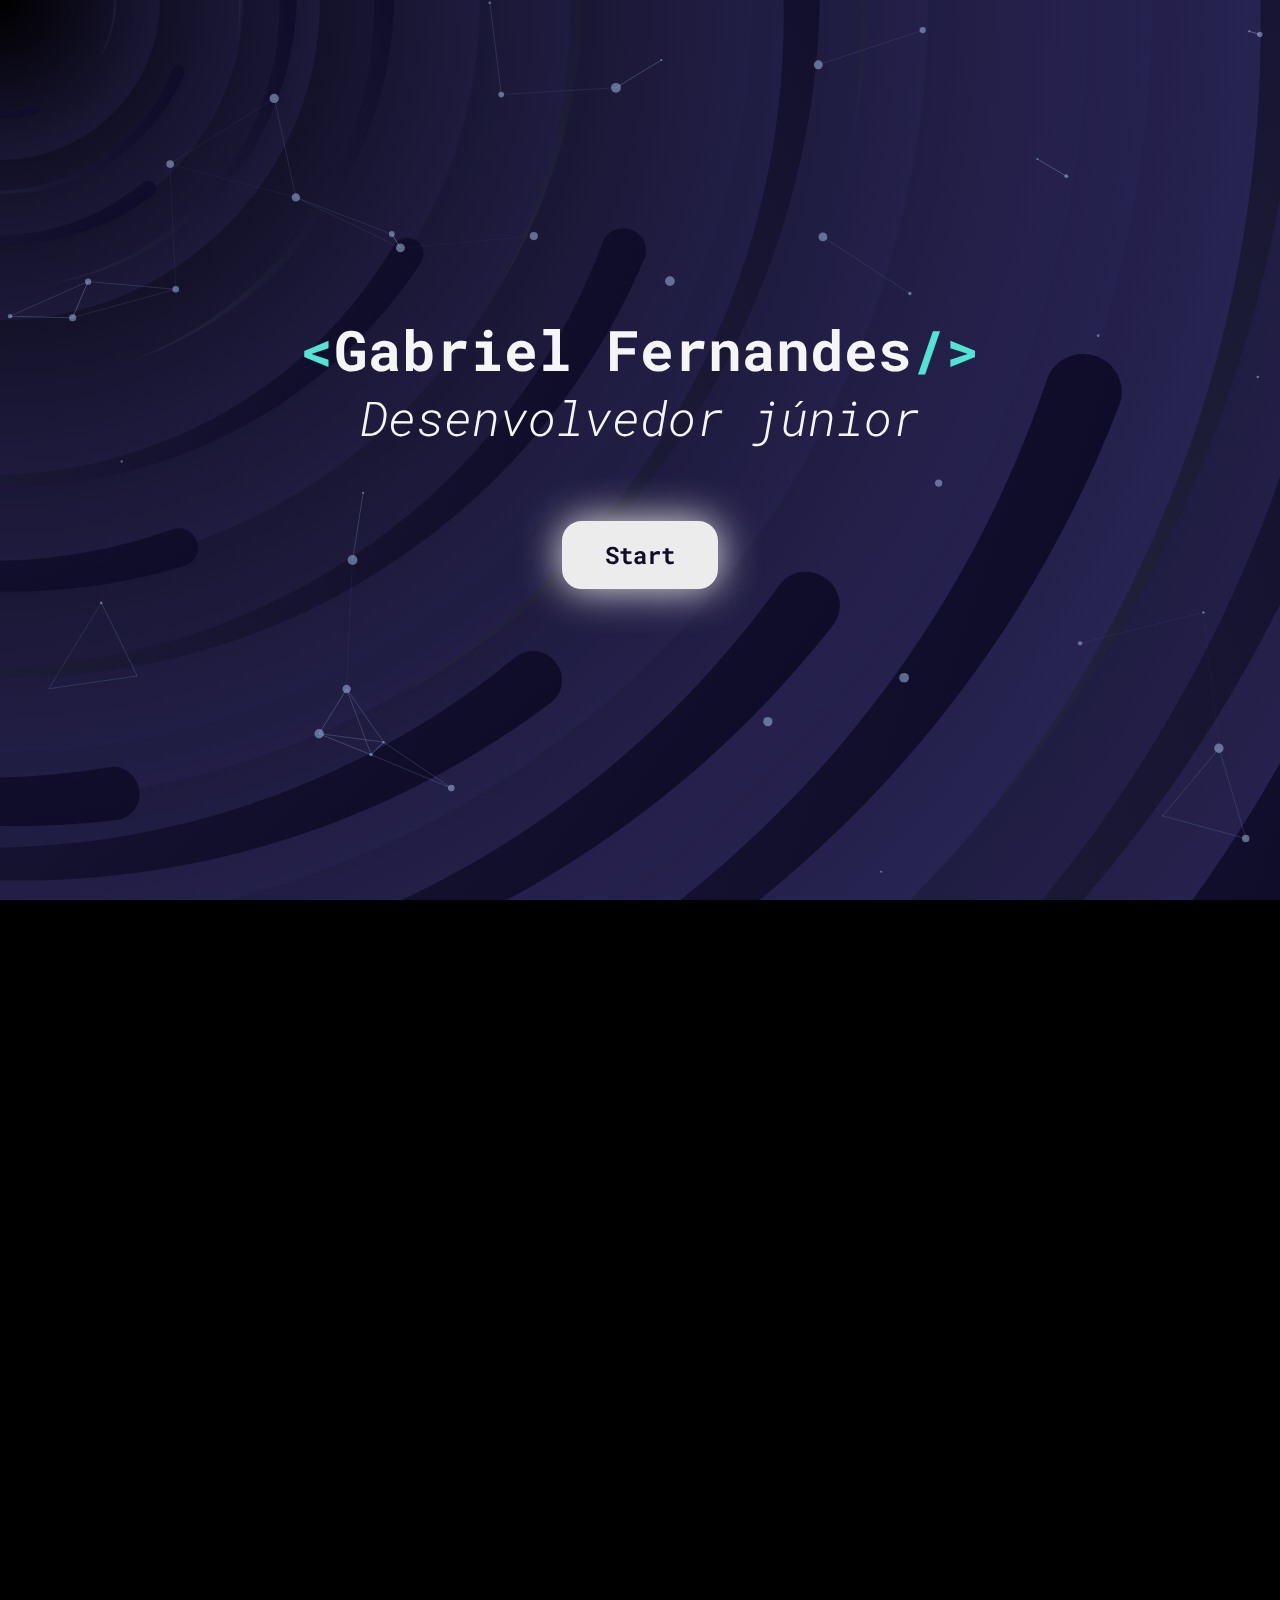
==== commit 9adc76fb: "Add files via upload" ====
--- a/index.html
+++ b/index.html
@@ -100,7 +100,7 @@
     <div class="bar anime-opacity"></div>
     <div class="divider-overview anime-opacity"></div>
 
-    <div class="rivaldo anime">
+    <div class="Gabriel anime">
       <span class="chave-0">{</span>
 
       <span class="line">
@@ -200,7 +200,7 @@
         </div>
       </span><span></span>
     </div>
-  
+
     <div class="project projeto1 anime-opacity">
       <div class="article projeto1-progress">
         <div class="link">
@@ -243,7 +243,7 @@
                 </div>
               </div>
 
-              
+
             </li>
           </ul>
         </div>
@@ -257,7 +257,7 @@
       </div>
     </div>
 
-  
+
     <div class="divider anime-opacity">
       <span></span><span><i class="fas fa-code"></i></span><span></span>
     </div>
@@ -266,7 +266,7 @@
       <div class="article projeto2-progress">
         <div class="link">
           <a href="https://github.com/GabrielFernandesDEV" target="_blank" title="Ir para o repositório"><i
-              class="fab fa-github"></i></a> 
+              class="fab fa-github"></i></a>
         </div>
         <div class="project-name">
           <span class="number">2.</span>Pokedex
@@ -308,13 +308,13 @@
 
       <div class="container">
         <a href="https://github.com/GabrielFernandesDEV" target="_blank" title="Ir para projeto2"></a>
-          <img src="./src/assets/img/Pokedex" alt="Pokedex" />
-          <img src="./src/assets/img/Pokedex" alt="Pokedex" />
-          <img src="./src/assets/img/Pokedex" alt="Pokedex" />
+        <img src="./src/assets/img/Pokedex" alt="Pokedex" />
+        <img src="./src/assets/img/Pokedex" alt="Pokedex" />
+        <img src="./src/assets/img/Pokedex" alt="Pokedex" />
         </a>
       </div>
     </div>
-<!--
+    <!--
     <div class="divider anime-opacity">
       <span></span><span><i class="fas fa-code"></i></span><span></span>
     </div>
@@ -379,81 +379,82 @@
     </div>
   </div> -->
 
-  <div class="study" id="study">
-    <div class="divider anime-opacity">
-      <span></span><span>
-        <div class="title">
-          <div class="typing typing-anime" id="typing-study">
-            $
-            <div class="cd magenta">cd</div>
-            <div class="yellow">Estudos</div>
-          </div>
-        </div>
-      </span><span></span>
-    </div>
-
-    <div class="study-article anime">
-
-
-      <div class="tech python tech-border">
-        <div class="tech-title">Python</div>
-        <div class="tech-description ">
-          Meu foco em Python e <span>Inteligencia artificial</span>,acredito no potencia das ferramentas como
-          <span>OpenCV</span> ,<span>ML</span>, <span>algorito de busca </span> e <span> mineracao de dados</span> entre
-          outros
-        </div>
-        <div class="tech-logo">
-          <img src="src/assets/img/python.png" class="Python"></i>
-        </div>
-      </div>
-
-
-      <div class="tech JavaScript tech-border">
-        <div class="tech-title">JavaScript</div>
-        <div class="tech-description">
-          Iniciei os estudos com o intuito de aprender sobre os <span>frameworks</span> <span>React</span> e
-          <span>Node</span>
-        </div>
-        <div class="tech-logo">
-          <img src="src/assets/img/JavaScript.ico" class="SwiftImg"></i>
-        </div>
-      </div>
-
-
-
-
-      <div class="tech swift tech-border">
-        <div class="tech-title">Swift</div>
-        <div class="tech-description">
-          Iniciei os estudos com o <span>com a linguagem</span> ao começo
-          <span>2021</span>. Deste então já fiz diversos
-          <span>projetos basicos</span> usando Swift.
-        </div>
-        <div class="tech-logo">
-          <img src="src/assets/img/swift.png" class="SwiftImg"></i>
-        </div>
-      </div>
-
-
-
-
-
-    </div>
-  </div>
-
-  <div class="open-source" id="open-source">
-    <div class="divider anime-opacity">
-      <span></span><span>
-        <div class="title">
-          <div class="typing typing-anime" id="typing-open-source">
-            $
-            <div class="cd magenta">cd</div>
-            <div class="yellow">Open-Source</div>
-          </div>
-        </div>
-      </span><span></span>
-    </div>
-<!--
+    <div class="study" id="study">
+      <div class="divider anime-opacity">
+        <span></span><span>
+          <div class="title">
+            <div class="typing typing-anime" id="typing-study">
+              $
+              <div class="cd magenta">cd</div>
+              <div class="yellow">Estudos</div>
+            </div>
+          </div>
+        </span><span></span>
+      </div>
+
+      <div class="study-article anime">
+
+
+        <div class="tech python tech-border">
+          <div class="tech-title">Python</div>
+          <div class="tech-description ">
+            Meu foco em Python e <span>Inteligencia artificial</span>,acredito no potencia das ferramentas como
+            <span>OpenCV</span> ,<span>ML</span>, <span>algorito de busca </span> e <span> mineracao de dados</span>
+            entre
+            outros
+          </div>
+          <div class="tech-logo">
+            <img src="src/assets/img/python.png" class="Python"></i>
+          </div>
+        </div>
+
+
+        <div class="tech JavaScript tech-border">
+          <div class="tech-title">JavaScript</div>
+          <div class="tech-description">
+            Iniciei os estudos com o intuito de aprender sobre os <span>frameworks</span> <span>React</span> e
+            <span>Node</span>
+          </div>
+          <div class="tech-logo">
+            <img src="src/assets/img/JavaScript.ico" class="SwiftImg"></i>
+          </div>
+        </div>
+
+
+
+
+        <div class="tech swift tech-border">
+          <div class="tech-title">Swift</div>
+          <div class="tech-description">
+            Iniciei os estudos com o <span>com a linguagem</span> ao começo
+            <span>2021</span>. Deste então já fiz diversos
+            <span>projetos basicos</span> usando Swift.
+          </div>
+          <div class="tech-logo">
+            <img src="src/assets/img/swift.png" class="SwiftImg"></i>
+          </div>
+        </div>
+
+
+
+
+
+      </div>
+    </div>
+
+    <div class="open-source" id="open-source">
+      <div class="divider anime-opacity">
+        <span></span><span>
+          <div class="title">
+            <div class="typing typing-anime" id="typing-open-source">
+              $
+              <div class="cd magenta">cd</div>
+              <div class="yellow">Open-Source</div>
+            </div>
+          </div>
+        </span><span></span>
+      </div>
+      <!--
     <div class="open-source-article anime">
               <div class="open-title">
                 Fogo do Doom 🔥
@@ -496,74 +497,74 @@
             </div>
           </div> -->
 
-    <div class="about" id="about">
-      <div class="divider anime-opacity">
-        <span></span><span>
-          <div class="title">
-            <div class="typing typing-anime" id="typing-about">
-              $
-              <div class="cd magenta">cd</div>
-              <div class="yellow">Sobre</div>
-            </div>
-          </div>
-        </span><span></span>
-      </div>
-
-
-      <div class="about-article anime">
-        <div class="about-contact">
-          <div class="img">
-            <img
-              src="https://avatars.githubusercontent.com/u/49999537?s=400&u=ee005f04c8239649f82ceb31cb7aa837543f8ffb&v=4"
-              alt="Gabriel" title="Gabriel" />
-          </div>
-
-          <div class="contacts">
-
-
-            <div class="contact">
-              <a href="https://api.whatsapp.com/send?phone=%2B5561994421470&text=" target="_blank"><i
-                  class="fab fa-whatsapp"></i></a>
-            </div>
-
-
-            <div class="contact">
-              <a href="mailto:gabrielfernandes.dev@gmail.com" target="_blank" title="Email"><i
-                  class="fas fa-envelope"></i></a>
-            </div>
-
-
-            <div class="contact">
-              <a href="https://www.linkedin.com/in/gabriel-fernandes-485308184/" title="LinkedIn" target="_blank"><i
-                  class="fab fa-linkedin"></i></a>
-            </div>
-
-
-            <div class="contact">
-              <a href="https://github.com/GabrielFernandesDEV" target="_blank" title="Github"><i
-                  class="fab fa-github"></i></a>
-            </div>
-
-          </div>
-        </div>
-        <div class="about-text">
-          <div class="text">
-            <i class="fas fa-quote-left"></i> Em 2018 comecei no curso de
-            <span>ciencia da computacao </span> , nesse
-            momento obtive meu primeiro contato com <span>programação</span>
-            gostei muito então me dedico diariamente
-            aos estudos referentes a programação,usando as tecnologias
-            <span>Swift</span> desenvolvimento Mobile Para Ios e <span>Python</span> para Inteligencia artificial.
-            <i class="fas fa-quote-right"></i>
-          </div>
-        </div>
-      </div>
-    </div>
-
-    <script src="src/js/particles.js"></script>
-    <script src="src/js/app.js"></script>
-    <script src="./src/js/scroll.js"></script>
-    <script src="src/js/events.js"></script>
+      <div class="about" id="about">
+        <div class="divider anime-opacity">
+          <span></span><span>
+            <div class="title">
+              <div class="typing typing-anime" id="typing-about">
+                $
+                <div class="cd magenta">cd</div>
+                <div class="yellow">Sobre</div>
+              </div>
+            </div>
+          </span><span></span>
+        </div>
+
+
+        <div class="about-article anime">
+          <div class="about-contact">
+            <div class="img">
+              <img
+                src="https://avatars.githubusercontent.com/u/49999537?s=400&u=ee005f04c8239649f82ceb31cb7aa837543f8ffb&v=4"
+                alt="Gabriel" title="Gabriel" />
+            </div>
+
+            <div class="contacts">
+
+
+              <div class="contact">
+                <a href="https://api.whatsapp.com/send?phone=%2B5561994421470&text=" target="_blank"><i
+                    class="fab fa-whatsapp"></i></a>
+              </div>
+
+
+              <div class="contact">
+                <a href="mailto:gabrielfernandes.dev@gmail.com" target="_blank" title="Email"><i
+                    class="fas fa-envelope"></i></a>
+              </div>
+
+
+              <div class="contact">
+                <a href="https://www.linkedin.com/in/gabriel-fernandes-485308184/" title="LinkedIn" target="_blank"><i
+                    class="fab fa-linkedin"></i></a>
+              </div>
+
+
+              <div class="contact">
+                <a href="https://github.com/GabrielFernandesDEV" target="_blank" title="Github"><i
+                    class="fab fa-github"></i></a>
+              </div>
+
+            </div>
+          </div>
+          <div class="about-text">
+            <div class="text">
+              <i class="fas fa-quote-left"></i> Em 2018 comecei no curso de
+              <span>ciencia da computacao </span> , nesse
+              momento obtive meu primeiro contato com <span>programação</span>
+              gostei muito então me dedico diariamente
+              aos estudos referentes a programação,usando as tecnologias
+              <span>Swift</span> desenvolvimento Mobile Para Ios e <span>Python</span> para Inteligencia artificial.
+              <i class="fas fa-quote-right"></i>
+            </div>
+          </div>
+        </div>
+      </div>
+
+      <script src="src/js/particles.js"></script>
+      <script src="src/js/app.js"></script>
+      <script src="./src/js/scroll.js"></script>
+      <script src="src/js/events.js"></script>
 </body>
 
 </html>--- a/src/css/style.css
+++ b/src/css/style.css
@@ -1,5 +1,5 @@
 :root {
-  --background-color: #071425; /*fundo da descriçao*/  
+  --background-color: #0f0c29; /*fundo da descriçao*/  
   --color-lightWhite: #f6f5f5;/*aprecentacao e contorno*/
   --color-black: #191622;
   --color-lightBlack: #4d4d4d;
@@ -16,7 +16,7 @@
   --color-Lilas: #D480FE; /*start*/
   --color-lightMagenta: #ff92d0;
   --color-blue: #3ebbd1;
-  --color-Projeto1: #ffffff;
+  --color-Projeto1: #fffafa;
   --color-projeto2:#ffcb05;
 
 }
@@ -37,7 +37,7 @@
   width: 100%;
   height: 100vh;
   background-color: #000000;
-  background-image: url("data:image/svg+xml,<svg xmlns='http://www.w3.org/2000/svg' viewBox='0 0 2000 1500'><defs><radialGradient id='a' gradientUnits='objectBoundingBox'><stop offset='0' stop-color='%a'/><stop offset='1' stop-color='%23000088'/></radialGradient><linearGradient id='b' gradientUnits='userSpaceOnUse' x1='0' y1='750' x2='1550' y2='750'><stop offset='0' stop-color='%231e3c72'/><stop offset='1' stop-color='%232F2F75'/></linearGradient><path id='s' fill='url(%23b)' d='M1549.2 51.6c-5.4 99.1-20.2 197.6-44.2 293.6c-24.1 96-57.4 189.4-99.3 278.6c-41.9 89.2-92.4 174.1-150.3 253.3c-58 79.2-123.4 152.6-195.1 219c-71.7 66.4-149.6 125.8-232.2 177.2c-82.7 51.4-170.1 94.7-260.7 129.1c-90.6 34.4-184.4 60-279.5 76.3C192.6 1495 96.1 1502 0 1500c96.1-2.1 191.8-13.3 285.4-33.6c93.6-20.2 185-49.5 272.5-87.2c87.6-37.7 171.3-83.8 249.6-137.3c78.4-53.5 151.5-114.5 217.9-181.7c66.5-67.2 126.4-140.7 178.6-218.9c52.3-78.3 96.9-161.4 133-247.9c36.1-86.5 63.8-176.2 82.6-267.6c18.8-91.4 28.6-184.4 29.6-277.4c0.3-27.6 23.2-48.7 50.8-48.4s49.5 21.8 49.2 49.5c0 0.7 0 1.3-0.1 2L1549.2 51.6z'/><g id='g'><use href='%23s' transform='scale(0.12) rotate(60)'/><use href='%23s' transform='scale(0.2) rotate(10)'/><use href='%23s' transform='scale(0.25) rotate(40)'/><use href='%23s' transform='scale(0.3) rotate(-20)'/><use href='%23s' transform='scale(0.4) rotate(-30)'/><use href='%23s' transform='scale(0.5) rotate(20)'/><use href='%23s' transform='scale(0.6) rotate(60)'/><use href='%23s' transform='scale(0.7) rotate(10)'/><use href='%23s' transform='scale(0.835) rotate(-40)'/><use href='%23s' transform='scale(0.9) rotate(40)'/><use href='%23s' transform='scale(1.05) rotate(25)'/><use href='%23s' transform='scale(1.2) rotate(8)'/><use href='%23s' transform='scale(1.333) rotate(-60)'/><use href='%23s' transform='scale(1.45) rotate(-30)'/><use href='%23s' transform='scale(1.6) rotate(10)'/></g></defs><g ><g transform=''><circle fill='url(%23a)' r='3000'/><g opacity='0.5'><circle fill='url(%23a)' r='2000'/><circle fill='url(%23a)' r='1800'/><circle fill='url(%23a)' r='1700'/><circle fill='url(%23a)' r='1651'/><circle fill='url(%23a)' r='1450'/><circle fill='url(%23a)' r='1250'/><circle fill='url(%23a)' r='1175'/><circle fill='url(%23a)' r='900'/><circle fill='url(%23a)' r='750'/><circle fill='url(%23a)' r='500'/><circle fill='url(%23a)' r='380'/><circle fill='url(%23a)' r='250'/></g><g transform=''><use href='%23g' transform='rotate(10)'/><use href='%23g' transform='rotate(120)'/><use href='%23g' transform='rotate(240)'/></g><circle fill-opacity='0' fill='url(%23a)' r='3000'/></g></g></svg>");
+  background-image: url("data:image/svg+xml,<svg xmlns='http://www.w3.org/2000/svg' viewBox='0 0 2000 1500'><defs><radialGradient id='a' gradientUnits='objectBoundingBox'><stop offset='0' stop-color='%a'/><stop offset='1' stop-color='%23302b63'/></radialGradient><linearGradient id='b' gradientUnits='userSpaceOnUse' x1='0' y1='750' x2='1550' y2='750'><stop offset='0' stop-color='%2324243e'/><stop offset='1' stop-color='%230f0c29'/></linearGradient><path id='s' fill='url(%23b)' d='M1549.2 51.6c-5.4 99.1-20.2 197.6-44.2 293.6c-24.1 96-57.4 189.4-99.3 278.6c-41.9 89.2-92.4 174.1-150.3 253.3c-58 79.2-123.4 152.6-195.1 219c-71.7 66.4-149.6 125.8-232.2 177.2c-82.7 51.4-170.1 94.7-260.7 129.1c-90.6 34.4-184.4 60-279.5 76.3C192.6 1495 96.1 1502 0 1500c96.1-2.1 191.8-13.3 285.4-33.6c93.6-20.2 185-49.5 272.5-87.2c87.6-37.7 171.3-83.8 249.6-137.3c78.4-53.5 151.5-114.5 217.9-181.7c66.5-67.2 126.4-140.7 178.6-218.9c52.3-78.3 96.9-161.4 133-247.9c36.1-86.5 63.8-176.2 82.6-267.6c18.8-91.4 28.6-184.4 29.6-277.4c0.3-27.6 23.2-48.7 50.8-48.4s49.5 21.8 49.2 49.5c0 0.7 0 1.3-0.1 2L1549.2 51.6z'/><g id='g'><use href='%23s' transform='scale(0.12) rotate(60)'/><use href='%23s' transform='scale(0.2) rotate(10)'/><use href='%23s' transform='scale(0.25) rotate(40)'/><use href='%23s' transform='scale(0.3) rotate(-20)'/><use href='%23s' transform='scale(0.4) rotate(-30)'/><use href='%23s' transform='scale(0.5) rotate(20)'/><use href='%23s' transform='scale(0.6) rotate(60)'/><use href='%23s' transform='scale(0.7) rotate(10)'/><use href='%23s' transform='scale(0.835) rotate(-40)'/><use href='%23s' transform='scale(0.9) rotate(40)'/><use href='%23s' transform='scale(1.05) rotate(25)'/><use href='%23s' transform='scale(1.2) rotate(8)'/><use href='%23s' transform='scale(1.333) rotate(-60)'/><use href='%23s' transform='scale(1.45) rotate(-30)'/><use href='%23s' transform='scale(1.6) rotate(10)'/></g></defs><g ><g transform=''><circle fill='url(%23a)' r='3000'/><g opacity='0.5'><circle fill='url(%23a)' r='2000'/><circle fill='url(%23a)' r='1800'/><circle fill='url(%23a)' r='1700'/><circle fill='url(%23a)' r='1651'/><circle fill='url(%23a)' r='1450'/><circle fill='url(%23a)' r='1250'/><circle fill='url(%23a)' r='1175'/><circle fill='url(%23a)' r='900'/><circle fill='url(%23a)' r='750'/><circle fill='url(%23a)' r='500'/><circle fill='url(%23a)' r='380'/><circle fill='url(%23a)' r='250'/></g><g transform=''><use href='%23g' transform='rotate(10)'/><use href='%23g' transform='rotate(120)'/><use href='%23g' transform='rotate(240)'/></g><circle fill-opacity='0' fill='url(%23a)' r='3000'/></g></g></svg>");
   background-attachment: fixed;
   background-size: cover;
   cursor: url(../assets/img/dry-clean.png), auto;
@@ -64,10 +64,6 @@
   width: 100%;
   height: 100%;
   z-index: -1;
- /* background-color: #070d59 */
-  
-  
-  
 
 }
 
--- a/src/css/overview.css
+++ b/src/css/overview.css
@@ -25,7 +25,7 @@
   transition: all 0.3s;
 }
 
-.rivaldo {
+.Gabriel {
   border-radius: 40px;
   background-color: var(--background-color);
   box-shadow: var(--color-black) 0px 3px 8px;
@@ -35,7 +35,7 @@
   justify-content: space-around;
 }
 
-.rivaldo span {
+.Gabriel span {
   font-size: 1.4rem;
   font-weight: 500;
   padding: 5px 0px 5px 0px;
@@ -48,7 +48,7 @@
 .chave-1 {
   color: var(--color-orange);
 }
-.rivaldo .line {
+.Gabriel .line {
   padding-left: 30px;
 }
 
@@ -96,13 +96,13 @@
 }
 
 @media screen and (max-width: 820px) {
-  .rivaldo span {
+  .Gabriel span {
     font-size: 1.2rem;
   }
 }
 
 @media screen and (max-width: 720px) {
-  .rivaldo span {
+  .Gabriel span {
     font-size: 1rem;
   }
 
@@ -113,7 +113,7 @@
 }
 
 @media screen and (max-width: 620px) {
-  .rivaldo span {
+  .Gabriel span {
     font-size: 0.9rem;
   }
 
@@ -124,7 +124,7 @@
 }
 
 @media screen and (max-width: 420px) {
-  .rivaldo span {
+  .Gabriel span {
     font-size: 0.8rem;
   }
 
@@ -135,7 +135,7 @@
 }
 
 @media screen and (max-width: 360px) {
-  .rivaldo span {
+  .Gabriel span {
     font-size: 0.7rem;
   }
 
--- a/src/css/study.css
+++ b/src/css/study.css
@@ -91,8 +91,8 @@
 
 }
 
-.tech-description span:hover, .node .tech-description span a:hover {
-  color: #b19cd9;
+.tech-description span:hover,.tech-description span a:hover {
+  color: #ff007f;
 }
 
 
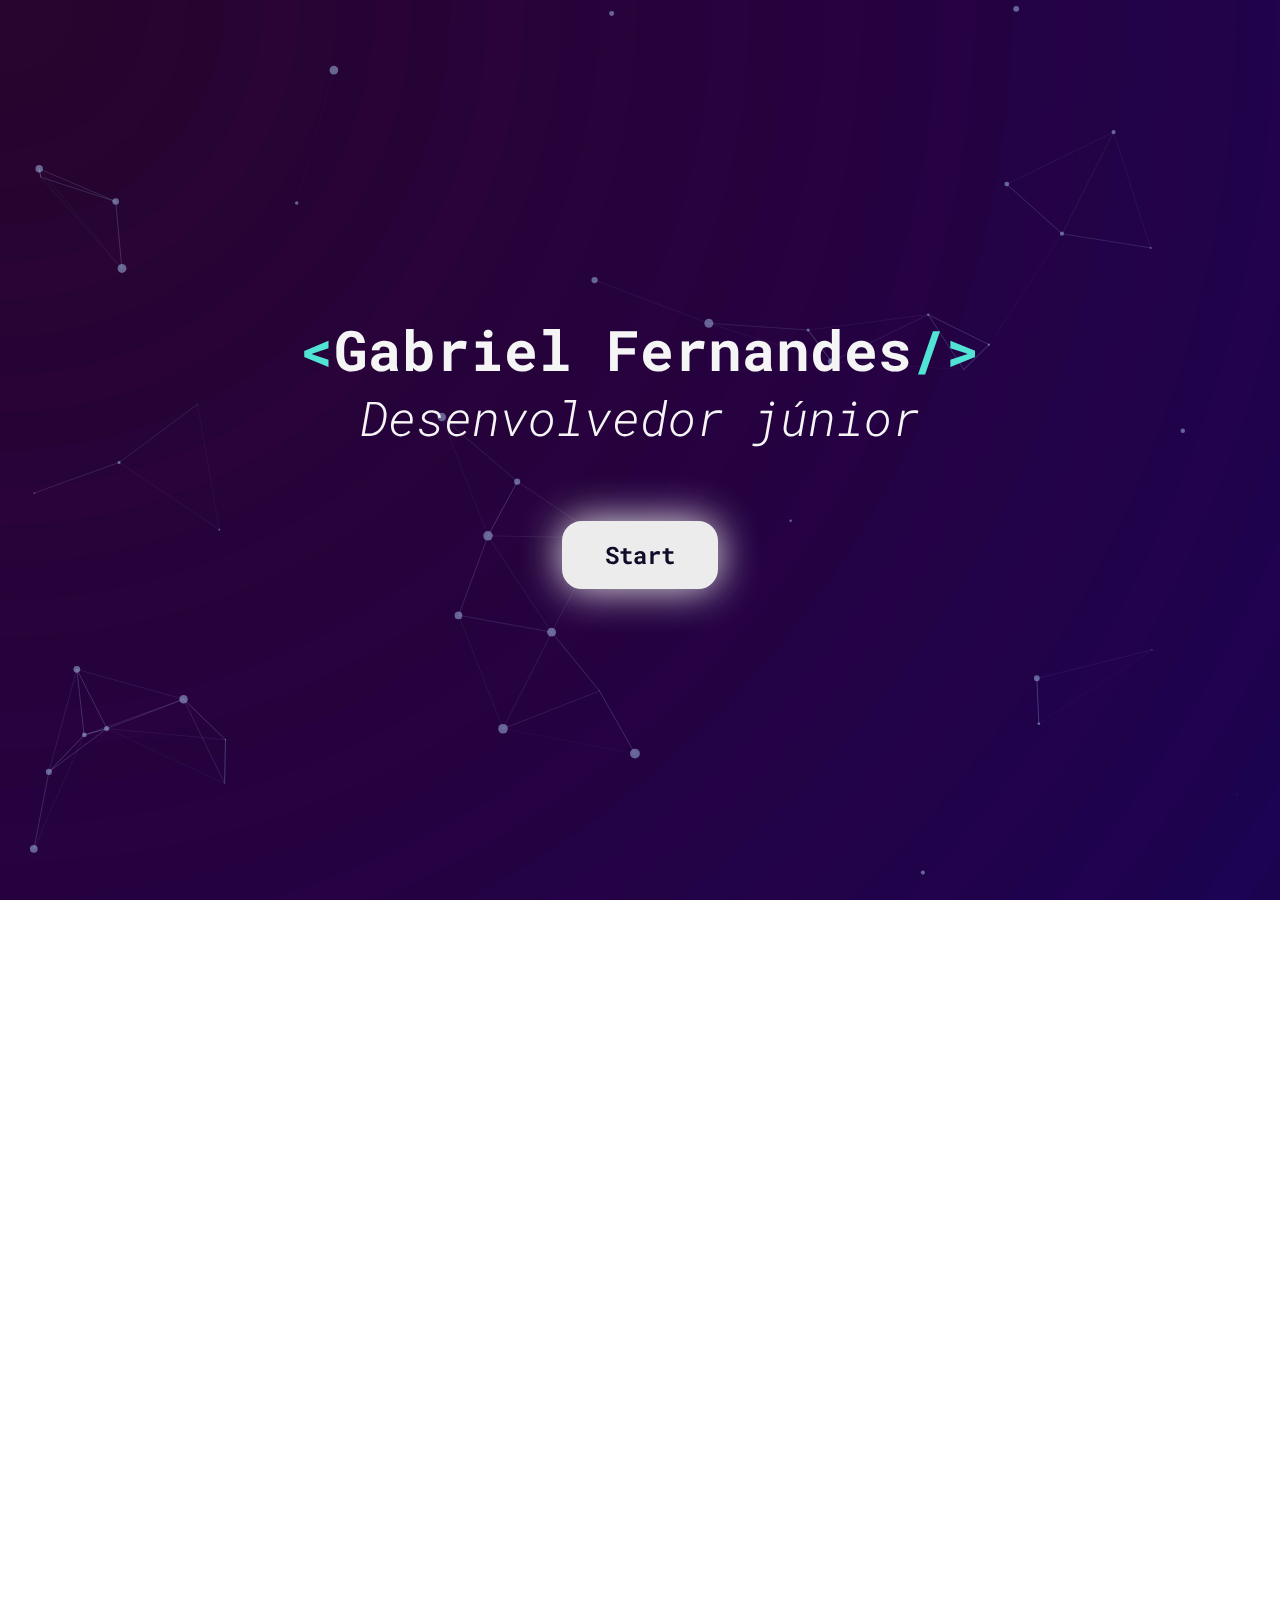
==== commit dd9b9985: "Add files via upload" ====
--- a/index.html
+++ b/index.html
@@ -167,7 +167,6 @@
                         ><p>Tubarão de Matemática</p>
                         <p class="medal-silver">Prata</p></span
                       ></span> 
-
                     <span class="number">]</span><span class="comma">,</span>
                   </span> -->
 
@@ -205,44 +204,62 @@
       <div class="article projeto1-progress">
         <div class="link">
 
-          <a href="https://github.com/GabrielFernandesDEV" target="_blank" title="Ir para o repositório"><i
+          <a href="https://github.com/GabrielFernandesDEV?tab=repositories&q=&type=&language=swift&sort=" target="_blank" title="Ir para o repositório"><i
               class="fab fa-github"></i></a>
         </div>
         <div class="project-name">
-          <span class="number">1.</span>Uber Clone
+          <span class="number">1.</span>Projeto Para aprendizagem em Swift
         </div>
         <div class="project-description">
           <ul>
-            <li>
-              <i class="fas fa-chevron-right"></i> Clone da Uber todas as suas funções
-            </li>
-            <li>
-              <i class="fas fa-chevron-right"></i> Usando Firebase
-            </li>
-            <li>
-              <div class="progress">
-                <div class="progress-done" data-done="50"></div>
+
+            <li>
+              <i class="fas fa-chevron-right"></i> Estruturas de controle
+            </li>
+
+            <li>
+              <i class="fas fa-chevron-right"></i> Estruturas de dados
+            </li>
+
+            <li>
+              <i class="fas fa-chevron-right"></i> Conceitos de Programação Orientada a Objetos(OOP)
+            </li>
+
+            <li>
+              <i class="fas fa-chevron-right"></i> Design de software usando o padrão(MVC)
+            </li>
+
+            <li>
+              <i class="fas fa-chevron-right"></i> SwiftUI: usando a nova estrutura de IU da Apple
+
+            <li>
+              <i class="fas fa-chevron-right"></i> Realidade Aumentada
+            </li>
+
+            <li>
+              <div class="progress">
+                <div class="progress-done" data-done="40"></div>
                 <div class="progress-text">
                   <div>Swift</div>
-                  <div class="percentage">50 <i class="fas fa-percentage"></i></div>
-                </div>
-              </div>
-
-              <div class="progress">
-                <div class="progress-done" data-done="25"></div>
+                  <div class="percentage">40<i class="fas fa-percentage"></i></div>
+                </div>
+              </div>
+
+              <div class="progress">
+                <div class="progress-done" data-done="40"></div>
                 <div class="progress-text">
                   <div>SwiftUI</div>
-                  <div class="percentage">25 <i class="fas fa-percentage"></i></div>
-                </div>
-              </div>
-              <div class="progress">
-                <div class="progress-done" data-done="25"></div>
-                <div class="progress-text">
-                  <div>Firebase</div>
-                  <div class="percentage">25 <i class="fas fa-percentage"></i></div>
-                </div>
-              </div>
-
+                  <div class="percentage">40<i class="fas fa-percentage"></i></div>
+                </div>
+              </div>
+            <div class="progress">
+                <div class="progress-done" data-done="20"></div>
+                <div class="progress-text">
+                  <div>Xcode 12</div>
+                  <div class="percentage">20<i class="fas fa-percentage"></i></div>
+                </div>
+              </div>
+            
 
             </li>
           </ul>
@@ -250,18 +267,17 @@
       </div>
       <div class="container">
         <a href="https://github.com/GabrielFernandesDEV" target="_blank" title="Ir para Projeto">
-          <img src="./src/assets/img/uber.jpeg" alt="projeto1" />
-          <img src="./src/assets/img/uber.jpeg" alt="projeto1" />
-          <img src="./src/assets/img/uber.jpeg" alt="projeto1" />
+          <img src="./src/assets/img/uber.png" alt="projeto1" />
+          <img src="./src/assets/img/uber.png" alt="projeto1" />
+          <img src="./src/assets/img/uber.png" alt="projeto1" />
         </a>
       </div>
     </div>
 
-
+<!-- 
     <div class="divider anime-opacity">
       <span></span><span><i class="fas fa-code"></i></span><span></span>
     </div>
-
     <div class="project projeto2 anime-opacity">
       <div class="article projeto2-progress">
         <div class="link">
@@ -274,51 +290,53 @@
         <div class="project-description">
           <ul>
             <li>
-              <i class="fas fa-chevron-right"></i> Pokedex Usando uma API externa
-            </li>
-            <li>
-            <li>
-              <div class="progress">
-                <div class="progress-done" data-done="34"></div>
+              <i class="fas fa-chevron-right"></i> Pokedex Usando uma API externa Firebase
+            </li>
+            <li>
+              <i class="fas fa-chevron-right"></i> Usando ferramentas do SwiftUI
+            </li>
+            <li>
+            <li>
+              <div class="progress">
+                <div class="progress-done" data-done="40"></div>
                 <div class="progress-text">
                   <div>Swift</div>
-                  <div class="percentage">34 <i class="fas fa-percentage"></i></div>
-                </div>
-              </div>
-
-              <div class="progress">
-                <div class="progress-done" data-done="33"></div>
+                  <div class="percentage">40 <i class="fas fa-percentage"></i></div>
+                </div>
+              </div>
+              <div class="progress">
+                <div class="progress-done" data-done="40"></div>
                 <div class="progress-text">
                   <div>SwiftUI</div>
-                  <div class="percentage">33 <i class="fas fa-percentage"></i></div>
-                </div>
-              </div>
-
-              <div class="progress">
-                <div class="progress-done" data-done="32"></div>
+                  <div class="percentage">40 <i class="fas fa-percentage"></i></div>
+                </div>
+              </div>
+              <div class="progress">
+                <div class="progress-done" data-done="20"></div>
                 <div class="progress-text">
                   <div>API</div>
-                  <div class="percentage">32 <i class="fas fa-percentage"></i></div>
+                  <div class="percentage">20 <i class="fas fa-percentage"></i></div>
                 </div>
               </div>
             </li>
           </ul>
         </div>
       </div>
-
       <div class="container">
-        <a href="https://github.com/GabrielFernandesDEV" target="_blank" title="Ir para projeto2"></a>
-        <img src="./src/assets/img/Pokedex" alt="Pokedex" />
-        <img src="./src/assets/img/Pokedex" alt="Pokedex" />
-        <img src="./src/assets/img/Pokedex" alt="Pokedex" />
+        <a href="https://github.com/GabrielFernandesDEV" target="_blank" title="Ir para Projeto">
+          <img src="./src/assets/img/uber.png" alt="projeto1" />
+          <img src="./src/assets/img/uber.png" alt="projeto1" />
+          <img src="./src/assets/img/uber.png" alt="projeto1" />
         </a>
       </div>
     </div>
-    <!--
+  </div>
+-->
+
+<!--
     <div class="divider anime-opacity">
       <span></span><span><i class="fas fa-code"></i></span><span></span>
     </div>
-
     <div class="project gitdex anime-opacity">
       <div class="article gitdex-progress">
         <div class="link">
@@ -349,7 +367,6 @@
                   <div class="percentage">49 <i class="fas fa-percentage"></i></div>
                 </div>
               </div>
-
               <div class="progress">
                 <div class="progress-done" data-done="31"></div>
                 <div class="progress-text">
@@ -357,7 +374,6 @@
                   <div class="percentage">31 <i class="fas fa-percentage"></i></div>
                 </div>
               </div>
-
               <div class="progress">
                 <div class="progress-done" data-done="16"></div>
                 <div class="progress-text">
@@ -379,82 +395,82 @@
     </div>
   </div> -->
 
-    <div class="study" id="study">
-      <div class="divider anime-opacity">
-        <span></span><span>
-          <div class="title">
-            <div class="typing typing-anime" id="typing-study">
-              $
-              <div class="cd magenta">cd</div>
-              <div class="yellow">Estudos</div>
-            </div>
-          </div>
-        </span><span></span>
-      </div>
-
-      <div class="study-article anime">
-
-
-        <div class="tech python tech-border">
-          <div class="tech-title">Python</div>
-          <div class="tech-description ">
-            Meu foco em Python e <span>Inteligencia artificial</span>,acredito no potencia das ferramentas como
-            <span>OpenCV</span> ,<span>ML</span>, <span>algorito de busca </span> e <span> mineracao de dados</span>
-            entre
-            outros
-          </div>
-          <div class="tech-logo">
-            <img src="src/assets/img/python.png" class="Python"></i>
-          </div>
-        </div>
-
-
-        <div class="tech JavaScript tech-border">
-          <div class="tech-title">JavaScript</div>
-          <div class="tech-description">
-            Iniciei os estudos com o intuito de aprender sobre os <span>frameworks</span> <span>React</span> e
-            <span>Node</span>
-          </div>
-          <div class="tech-logo">
-            <img src="src/assets/img/JavaScript.ico" class="SwiftImg"></i>
-          </div>
-        </div>
-
-
-
-
-        <div class="tech swift tech-border">
-          <div class="tech-title">Swift</div>
-          <div class="tech-description">
-            Iniciei os estudos com o <span>com a linguagem</span> ao começo
-            <span>2021</span>. Deste então já fiz diversos
-            <span>projetos basicos</span> usando Swift.
-          </div>
-          <div class="tech-logo">
-            <img src="src/assets/img/swift.png" class="SwiftImg"></i>
-          </div>
-        </div>
-
-
-
-
-
-      </div>
-    </div>
-
-    <div class="open-source" id="open-source">
-      <div class="divider anime-opacity">
-        <span></span><span>
-          <div class="title">
-            <div class="typing typing-anime" id="typing-open-source">
-              $
-              <div class="cd magenta">cd</div>
-              <div class="yellow">Open-Source</div>
-            </div>
-          </div>
-        </span><span></span>
-      </div>
-      <!--
+  <div class="study" id="study">
+    <div class="divider anime-opacity">
+      <span></span><span>
+        <div class="title">
+          <div class="typing typing-anime" id="typing-study">
+            $
+            <div class="cd magenta">cd</div>
+            <div class="yellow">Estudos</div>
+          </div>
+        </div>
+      </span><span></span>
+    </div>
+
+    <div class="study-article anime">
+
+
+      <div class="tech python tech-border">
+        <div class="tech-title">Python</div>
+        <div class="tech-description ">
+          Meu foco em Python e <span>Inteligencia artificial</span>,acredito no potencia das ferramentas como
+          <span>OpenCV</span> ,<span>ML</span>, <span>algorito de busca </span> e <span> mineracao de dados</span>
+          entre
+          outros
+        </div>
+        <div class="tech-logo">
+          <img src="src/assets/img/python.png" class="Python"></i>
+        </div>
+      </div>
+
+
+      <div class="tech JavaScript tech-border">
+        <div class="tech-title">JavaScript</div>
+        <div class="tech-description">
+          Iniciei os estudos com o intuito de aprender sobre os <span>frameworks</span> <span>React</span> e
+          <span>Node</span>
+        </div>
+        <div class="tech-logo">
+          <img src="src/assets/img/JavaScript.ico" class="SwiftImg"></i>
+        </div>
+      </div>
+
+
+
+
+      <div class="tech swift tech-border">
+        <div class="tech-title">Swift</div>
+        <div class="tech-description">
+          Iniciei os estudos com o <span>com a linguagem</span> ao começo
+          <span>2021</span>. Deste então já fiz diversos
+          <span>projetos basicos</span> usando Swift.
+        </div>
+        <div class="tech-logo">
+          <img src="src/assets/img/swift.png" class="SwiftImg"></i>
+        </div>
+      </div>
+
+
+
+
+
+    </div>
+  </div>
+
+  <div class="open-source" id="open-source">
+    <div class="divider anime-opacity">
+      <span></span><span>
+        <div class="title">
+          <div class="typing typing-anime" id="typing-open-source">
+            $
+            <div class="cd magenta">cd</div>
+            <div class="yellow">Open-Source</div>
+          </div>
+        </div>
+      </span><span></span>
+    </div>
+    <!--
     <div class="open-source-article anime">
               <div class="open-title">
                 Fogo do Doom 🔥
@@ -497,74 +513,72 @@
             </div>
           </div> -->
 
-      <div class="about" id="about">
-        <div class="divider anime-opacity">
-          <span></span><span>
-            <div class="title">
-              <div class="typing typing-anime" id="typing-about">
-                $
-                <div class="cd magenta">cd</div>
-                <div class="yellow">Sobre</div>
-              </div>
+    <div class="about" id="about">
+      <div class="divider anime-opacity">
+        <span></span><span>
+          <div class="title">
+            <div class="typing typing-anime" id="typing-about">
+              $
+              <div class="cd magenta">cd</div>
+              <div class="yellow">Sobre</div>
             </div>
-          </span><span></span>
-        </div>
-
-
-        <div class="about-article anime">
-          <div class="about-contact">
-            <div class="img">
-              <img
-                src="https://avatars.githubusercontent.com/u/49999537?s=400&u=ee005f04c8239649f82ceb31cb7aa837543f8ffb&v=4"
-                alt="Gabriel" title="Gabriel" />
+          </div>
+        </span><span></span>
+      </div>
+
+
+      <div class="about-article anime">
+        <div class="about-contact">
+          <div class="img">
+            <img
+              src="https://avatars.githubusercontent.com/u/49999537?s=400&u=ee005f04c8239649f82ceb31cb7aa837543f8ffb&v=4"
+              alt="Gabriel" title="Gabriel" />
+          </div>
+
+          <div class="contacts">
+
+
+            <div class="contact">
+              <a href="https://api.whatsapp.com/send?phone=%2B5561994421470&text=" target="_blank"><i
+                  class="fab fa-whatsapp"></i></a>
             </div>
 
-            <div class="contacts">
-
-
-              <div class="contact">
-                <a href="https://api.whatsapp.com/send?phone=%2B5561994421470&text=" target="_blank"><i
-                    class="fab fa-whatsapp"></i></a>
-              </div>
-
-
-              <div class="contact">
-                <a href="mailto:gabrielfernandes.dev@gmail.com" target="_blank" title="Email"><i
-                    class="fas fa-envelope"></i></a>
-              </div>
-
-
-              <div class="contact">
-                <a href="https://www.linkedin.com/in/gabriel-fernandes-485308184/" title="LinkedIn" target="_blank"><i
-                    class="fab fa-linkedin"></i></a>
-              </div>
-
-
-              <div class="contact">
-                <a href="https://github.com/GabrielFernandesDEV" target="_blank" title="Github"><i
-                    class="fab fa-github"></i></a>
-              </div>
-
+
+            <div class="contact">
+              <a href="mailto:gabrielfernandes.dev@gmail.com" target="_blank" title="Email"><i
+                  class="fas fa-envelope"></i></a>
             </div>
-          </div>
-          <div class="about-text">
-            <div class="text">
-              <i class="fas fa-quote-left"></i> Em 2018 comecei no curso de
-              <span>ciencia da computacao </span> , nesse
-              momento obtive meu primeiro contato com <span>programação</span>
-              gostei muito então me dedico diariamente
-              aos estudos referentes a programação,usando as tecnologias
-              <span>Swift</span> desenvolvimento Mobile Para Ios e <span>Python</span> para Inteligencia artificial.
-              <i class="fas fa-quote-right"></i>
+
+
+            <div class="contact">
+              <a href="https://www.linkedin.com/in/gabriel-fernandes-485308184/" title="LinkedIn" target="_blank"><i
+                  class="fab fa-linkedin"></i></a>
             </div>
-          </div>
-        </div>
-      </div>
-
-      <script src="src/js/particles.js"></script>
-      <script src="src/js/app.js"></script>
-      <script src="./src/js/scroll.js"></script>
-      <script src="src/js/events.js"></script>
+
+
+            <div class="contact">
+              <a href="https://github.com/GabrielFernandesDEV" target="_blank" title="Github"><i
+                  class="fab fa-github"></i></a>
+            </div>
+
+          </div>
+        </div>
+        <div class="about-text">
+          <div class="text">
+            <i class="fas fa-quote-left"></i> Em 2018 comecei no curso de
+            <span>ciencia da computacao </span> , nesse
+            momento obtive meu primeiro contato com <span>programação</span>
+            gostei muito então me dedico diariamente
+            aos estudos referentes a programação,usando as tecnologias
+            <span>Swift</span> desenvolvimento Mobile Para Ios e <span>Python</span> para Inteligencia artificial.
+            <i class="fas fa-quote-right"></i>
+          </div>
+        </div>
+      </div>
+    </div>
+
+    <script src="src/js/particles.js"></script>
+    <script src="src/js/app.js"></script>
+    <script src="./src/js/scroll.js"></script>
+    <script src="src/js/events.js"></script>
 </body>
-
-</html>--- a/src/css/style.css
+++ b/src/css/style.css
@@ -6,8 +6,8 @@
   --color-white: #bfbfbf;
   --color-purple: #483c67;
   --color-purpleLight: #8d79ba;/*descriçao*/
-  --color-red: #ff5555;
-  --color-lightRed: #ff6e67;
+  /*--color-red: #ff5555;
+  --color-lightRed: #ff6e67;*/
   --color-whitescrollbar: #ececec;
   --color-LightBlue: #51e3d4;/*colchetes*/
   --color-lightwhite: #f6f5f5; /*letras*/
@@ -36,11 +36,55 @@
 body {
   width: 100%;
   height: 100vh;
-  background-color: #000000;
+
+
+
+
+
+
+  /*background-color: #000000;
   background-image: url("data:image/svg+xml,<svg xmlns='http://www.w3.org/2000/svg' viewBox='0 0 2000 1500'><defs><radialGradient id='a' gradientUnits='objectBoundingBox'><stop offset='0' stop-color='%a'/><stop offset='1' stop-color='%23302b63'/></radialGradient><linearGradient id='b' gradientUnits='userSpaceOnUse' x1='0' y1='750' x2='1550' y2='750'><stop offset='0' stop-color='%2324243e'/><stop offset='1' stop-color='%230f0c29'/></linearGradient><path id='s' fill='url(%23b)' d='M1549.2 51.6c-5.4 99.1-20.2 197.6-44.2 293.6c-24.1 96-57.4 189.4-99.3 278.6c-41.9 89.2-92.4 174.1-150.3 253.3c-58 79.2-123.4 152.6-195.1 219c-71.7 66.4-149.6 125.8-232.2 177.2c-82.7 51.4-170.1 94.7-260.7 129.1c-90.6 34.4-184.4 60-279.5 76.3C192.6 1495 96.1 1502 0 1500c96.1-2.1 191.8-13.3 285.4-33.6c93.6-20.2 185-49.5 272.5-87.2c87.6-37.7 171.3-83.8 249.6-137.3c78.4-53.5 151.5-114.5 217.9-181.7c66.5-67.2 126.4-140.7 178.6-218.9c52.3-78.3 96.9-161.4 133-247.9c36.1-86.5 63.8-176.2 82.6-267.6c18.8-91.4 28.6-184.4 29.6-277.4c0.3-27.6 23.2-48.7 50.8-48.4s49.5 21.8 49.2 49.5c0 0.7 0 1.3-0.1 2L1549.2 51.6z'/><g id='g'><use href='%23s' transform='scale(0.12) rotate(60)'/><use href='%23s' transform='scale(0.2) rotate(10)'/><use href='%23s' transform='scale(0.25) rotate(40)'/><use href='%23s' transform='scale(0.3) rotate(-20)'/><use href='%23s' transform='scale(0.4) rotate(-30)'/><use href='%23s' transform='scale(0.5) rotate(20)'/><use href='%23s' transform='scale(0.6) rotate(60)'/><use href='%23s' transform='scale(0.7) rotate(10)'/><use href='%23s' transform='scale(0.835) rotate(-40)'/><use href='%23s' transform='scale(0.9) rotate(40)'/><use href='%23s' transform='scale(1.05) rotate(25)'/><use href='%23s' transform='scale(1.2) rotate(8)'/><use href='%23s' transform='scale(1.333) rotate(-60)'/><use href='%23s' transform='scale(1.45) rotate(-30)'/><use href='%23s' transform='scale(1.6) rotate(10)'/></g></defs><g ><g transform=''><circle fill='url(%23a)' r='3000'/><g opacity='0.5'><circle fill='url(%23a)' r='2000'/><circle fill='url(%23a)' r='1800'/><circle fill='url(%23a)' r='1700'/><circle fill='url(%23a)' r='1651'/><circle fill='url(%23a)' r='1450'/><circle fill='url(%23a)' r='1250'/><circle fill='url(%23a)' r='1175'/><circle fill='url(%23a)' r='900'/><circle fill='url(%23a)' r='750'/><circle fill='url(%23a)' r='500'/><circle fill='url(%23a)' r='380'/><circle fill='url(%23a)' r='250'/></g><g transform=''><use href='%23g' transform='rotate(10)'/><use href='%23g' transform='rotate(120)'/><use href='%23g' transform='rotate(240)'/></g><circle fill-opacity='0' fill='url(%23a)' r='3000'/></g></g></svg>");
   background-attachment: fixed;
-  background-size: cover;
-  cursor: url(../assets/img/dry-clean.png), auto;
+  background-size: cover;*/
+	
+	
+	
+/*background-color: #c31432;
+background-image: url("data:image/svg+xml,%3Csvg xmlns='http://www.w3.org/2000/svg' width='100%25' height='100%25' viewBox='0 0 1200 800'%3E%3Cdefs%3E%3CradialGradient id='a' cx='0' cy='800' r='800' gradientUnits='userSpaceOnUse'%3E%3Cstop offset='0' stop-color='%237a1264'/%3E%3Cstop offset='1' stop-color='%237a1264' stop-opacity='0'/%3E%3C/radialGradient%3E%3CradialGradient id='b' cx='1200' cy='800' r='800' gradientUnits='userSpaceOnUse'%3E%3Cstop offset='0' stop-color='%236d1571'/%3E%3Cstop offset='1' stop-color='%236d1571' stop-opacity='0'/%3E%3C/radialGradient%3E%3CradialGradient id='c' cx='600' cy='0' r='600' gradientUnits='userSpaceOnUse'%3E%3Cstop offset='0' stop-color='%23180c2f'/%3E%3Cstop offset='1' stop-color='%23180c2f' stop-opacity='0'/%3E%3C/radialGradient%3E%3CradialGradient id='d' cx='600' cy='800' r='600' gradientUnits='userSpaceOnUse'%3E%3Cstop offset='0' stop-color='%23c31432'/%3E%3Cstop offset='1' stop-color='%23c31432' stop-opacity='0'/%3E%3C/radialGradient%3E%3CradialGradient id='e' cx='0' cy='0' r='800' gradientUnits='userSpaceOnUse'%3E%3Cstop offset='0' stop-color='%23240b36'/%3E%3Cstop offset='1' stop-color='%23240b36' stop-opacity='0'/%3E%3C/radialGradient%3E%3CradialGradient id='f' cx='1200' cy='0' r='800' gradientUnits='userSpaceOnUse'%3E%3Cstop offset='0' stop-color='%230f0c29'/%3E%3Cstop offset='1' stop-color='%230f0c29' stop-opacity='0'/%3E%3C/radialGradient%3E%3C/defs%3E%3Crect fill='url(%23a)' width='1200' height='800'/%3E%3Crect fill='url(%23b)' width='1200' height='800'/%3E%3Crect fill='url(%23c)' width='1200' height='800'/%3E%3Crect fill='url(%23d)' width='1200' height='800'/%3E%3Crect fill='url(%23e)' width='1200' height='800'/%3E%3Crect fill='url(%23f)' width='1200' height='800'/%3E%3C/svg%3E");
+background-attachment: fixed;
+background-size: cover;
+ */
+
+
+
+/*background-color: #0f0c29;
+background-image: url("data:image/svg+xml,%3Csvg xmlns='http://www.w3.org/2000/svg' width='100%25' height='100%25' viewBox='0 0 1200 800'%3E%3Cdefs%3E%3CradialGradient id='a' cx='0' cy='800' r='800' gradientUnits='userSpaceOnUse'%3E%3Cstop offset='0' stop-color='%23851b7a'/%3E%3Cstop offset='1' stop-color='%23851b7a' stop-opacity='0'/%3E%3C/radialGradient%3E%3CradialGradient id='b' cx='1200' cy='800' r='800' gradientUnits='userSpaceOnUse'%3E%3Cstop offset='0' stop-color='%2321167f'/%3E%3Cstop offset='1' stop-color='%2321167f' stop-opacity='0'/%3E%3C/radialGradient%3E%3CradialGradient id='c' cx='600' cy='0' r='600' gradientUnits='userSpaceOnUse'%3E%3Cstop offset='0' stop-color='%23e719d2'/%3E%3Cstop offset='1' stop-color='%23e719d2' stop-opacity='0'/%3E%3C/radialGradient%3E%3CradialGradient id='d' cx='600' cy='800' r='600' gradientUnits='userSpaceOnUse'%3E%3Cstop offset='0' stop-color='%230f0c29'/%3E%3Cstop offset='1' stop-color='%230f0c29' stop-opacity='0'/%3E%3C/radialGradient%3E%3CradialGradient id='e' cx='0' cy='0' r='800' gradientUnits='userSpaceOnUse'%3E%3Cstop offset='0' stop-color='%23e33c29'/%3E%3Cstop offset='1' stop-color='%23e33c29' stop-opacity='0'/%3E%3C/radialGradient%3E%3CradialGradient id='f' cx='1200' cy='0' r='800' gradientUnits='userSpaceOnUse'%3E%3Cstop offset='0' stop-color='%232712e3'/%3E%3Cstop offset='1' stop-color='%232712e3' stop-opacity='0'/%3E%3C/radialGradient%3E%3C/defs%3E%3Crect fill='url(%23a)' width='1200' height='800'/%3E%3Crect fill='url(%23b)' width='1200' height='800'/%3E%3Crect fill='url(%23c)' width='1200' height='800'/%3E%3Crect fill='url(%23d)' width='1200' height='800'/%3E%3Crect fill='url(%23e)' width='1200' height='800'/%3E%3Crect fill='url(%23f)' width='1200' height='800'/%3E%3C/svg%3E");
+background-attachment: fixed;
+background-size: cover;*/
+
+
+/*
+background-color: #c31432;
+background-image: url("data:image/svg+xml,%3Csvg xmlns='http://www.w3.org/2000/svg' width='100%25' height='100%25' viewBox='0 0 1200 800'%3E%3Cdefs%3E%3CradialGradient id='a' cx='0' cy='800' r='800' gradientUnits='userSpaceOnUse'%3E%3Cstop offset='0' stop-color='%23620a19'/%3E%3Cstop offset='1' stop-color='%23620a19' stop-opacity='0'/%3E%3C/radialGradient%3E%3CradialGradient id='b' cx='1200' cy='800' r='800' gradientUnits='userSpaceOnUse'%3E%3Cstop offset='0' stop-color='%23741034'/%3E%3Cstop offset='1' stop-color='%23741034' stop-opacity='0'/%3E%3C/radialGradient%3E%3CradialGradient id='c' cx='600' cy='0' r='600' gradientUnits='userSpaceOnUse'%3E%3Cstop offset='0' stop-color='%2312061b'/%3E%3Cstop offset='1' stop-color='%2312061b' stop-opacity='0'/%3E%3C/radialGradient%3E%3CradialGradient id='d' cx='600' cy='800' r='600' gradientUnits='userSpaceOnUse'%3E%3Cstop offset='0' stop-color='%23c31432'/%3E%3Cstop offset='1' stop-color='%23c31432' stop-opacity='0'/%3E%3C/radialGradient%3E%3CradialGradient id='e' cx='0' cy='0' r='800' gradientUnits='userSpaceOnUse'%3E%3Cstop offset='0' stop-color='%23000000'/%3E%3Cstop offset='1' stop-color='%23000000' stop-opacity='0'/%3E%3C/radialGradient%3E%3CradialGradient id='f' cx='1200' cy='0' r='800' gradientUnits='userSpaceOnUse'%3E%3Cstop offset='0' stop-color='%23240b36'/%3E%3Cstop offset='1' stop-color='%23240b36' stop-opacity='0'/%3E%3C/radialGradient%3E%3C/defs%3E%3Crect fill='url(%23a)' width='1200' height='800'/%3E%3Crect fill='url(%23b)' width='1200' height='800'/%3E%3Crect fill='url(%23c)' width='1200' height='800'/%3E%3Crect fill='url(%23d)' width='1200' height='800'/%3E%3Crect fill='url(%23e)' width='1200' height='800'/%3E%3Crect fill='url(%23f)' width='1200' height='800'/%3E%3C/svg%3E");
+background-attachment: fixed;
+background-size: cover;*/
+
+/*background: linear-gradient(to right, #c31432, #240b36);
+*/
+
+/*background-color: #050660;
+background-image: url("data:image/svg+xml,%3Csvg xmlns='http://www.w3.org/2000/svg' width='100%25' height='100%25' viewBox='0 0 1600 800'%3E%3Cg stroke='%23000d30' stroke-width='66.7' stroke-opacity='0.05' %3E%3Ccircle fill='%23050660' cx='0' cy='0' r='1800'/%3E%3Ccircle fill='%230f055d' cx='0' cy='0' r='1700'/%3E%3Ccircle fill='%23150459' cx='0' cy='0' r='1600'/%3E%3Ccircle fill='%231a0356' cx='0' cy='0' r='1500'/%3E%3Ccircle fill='%231d0353' cx='0' cy='0' r='1400'/%3E%3Ccircle fill='%23200250' cx='0' cy='0' r='1300'/%3E%3Ccircle fill='%2322024d' cx='0' cy='0' r='1200'/%3E%3Ccircle fill='%2324024a' cx='0' cy='0' r='1100'/%3E%3Ccircle fill='%23250247' cx='0' cy='0' r='1000'/%3E%3Ccircle fill='%23260244' cx='0' cy='0' r='900'/%3E%3Ccircle fill='%23270241' cx='0' cy='0' r='800'/%3E%3Ccircle fill='%2328023e' cx='0' cy='0' r='700'/%3E%3Ccircle fill='%2328033b' cx='0' cy='0' r='600'/%3E%3Ccircle fill='%23290339' cx='0' cy='0' r='500'/%3E%3Ccircle fill='%23290336' cx='0' cy='0' r='400'/%3E%3Ccircle fill='%23290434' cx='0' cy='0' r='300'/%3E%3Ccircle fill='%23280431' cx='0' cy='0' r='200'/%3E%3Ccircle fill='%2328052f' cx='0' cy='0' r='100'/%3E%3C/g%3E%3C/svg%3E");
+background-attachment: fixed;
+background-size: cover;*/
+	
+	
+	
+	
+/*Background-color: #050660;*/
+background-image: url("data:image/svg+xml,%3Csvg xmlns='http://www.w3.org/2000/svg' width='100%25' height='100%25' viewBox='0 0 1600 800'%3E%3Cg stroke='%23000d30' stroke-width='66.7' stroke-opacity='0.05' %3E%3Ccircle fill='%23050660' cx='0' cy='0' r='1800'/%3E%3Ccircle fill='%230f055d' cx='0' cy='0' r='1700'/%3E%3Ccircle fill='%23150459' cx='0' cy='0' r='1600'/%3E%3Ccircle fill='%231a0356' cx='0' cy='0' r='1500'/%3E%3Ccircle fill='%231d0353' cx='0' cy='0' r='1400'/%3E%3Ccircle fill='%23200250' cx='0' cy='0' r='1300'/%3E%3Ccircle fill='%2322024d' cx='0' cy='0' r='1200'/%3E%3Ccircle fill='%2324024a' cx='0' cy='0' r='1100'/%3E%3Ccircle fill='%23250247' cx='0' cy='0' r='1000'/%3E%3Ccircle fill='%23260244' cx='0' cy='0' r='900'/%3E%3Ccircle fill='%23270241' cx='0' cy='0' r='800'/%3E%3Ccircle fill='%2328023e' cx='0' cy='0' r='700'/%3E%3Ccircle fill='%2328033b' cx='0' cy='0' r='600'/%3E%3Ccircle fill='%23290339' cx='0' cy='0' r='500'/%3E%3Ccircle fill='%23290336' cx='0' cy='0' r='400'/%3E%3Ccircle fill='%23290434' cx='0' cy='0' r='300'/%3E%3Ccircle fill='%23280431' cx='0' cy='0' r='200'/%3E%3Ccircle fill='%2328052f' cx='0' cy='0' r='100'/%3E%3C/g%3E%3C/svg%3E");
+background-attachment: fixed;
+background-size: cover;
+cursor: url(../assets/img/dry-clean.png), auto;
 }
 
 
@@ -207,4 +251,4 @@
   .tooltip .tooltiptext {
     font-size: 0.9rem;
   }
-}+}
--- a/src/css/projects.css
+++ b/src/css/projects.css
@@ -128,15 +128,15 @@
   cursor: pointer;
 }
 
-.projeto1 .container {
+/*.projeto1 .container {
   background: var( --color-Projeto1);
   box-shadow: 0 0 40px var( --color-Projeto1 );
-}
-
-.projeto2 .container {
+}*/
+
+/*.projeto2 .container {
   background: var(--color-projeto2);
   box-shadow: 0 0 40px var(--color-projeto2);
-}
+}*/
 
 .gitdex .container {
   background: #183268;
